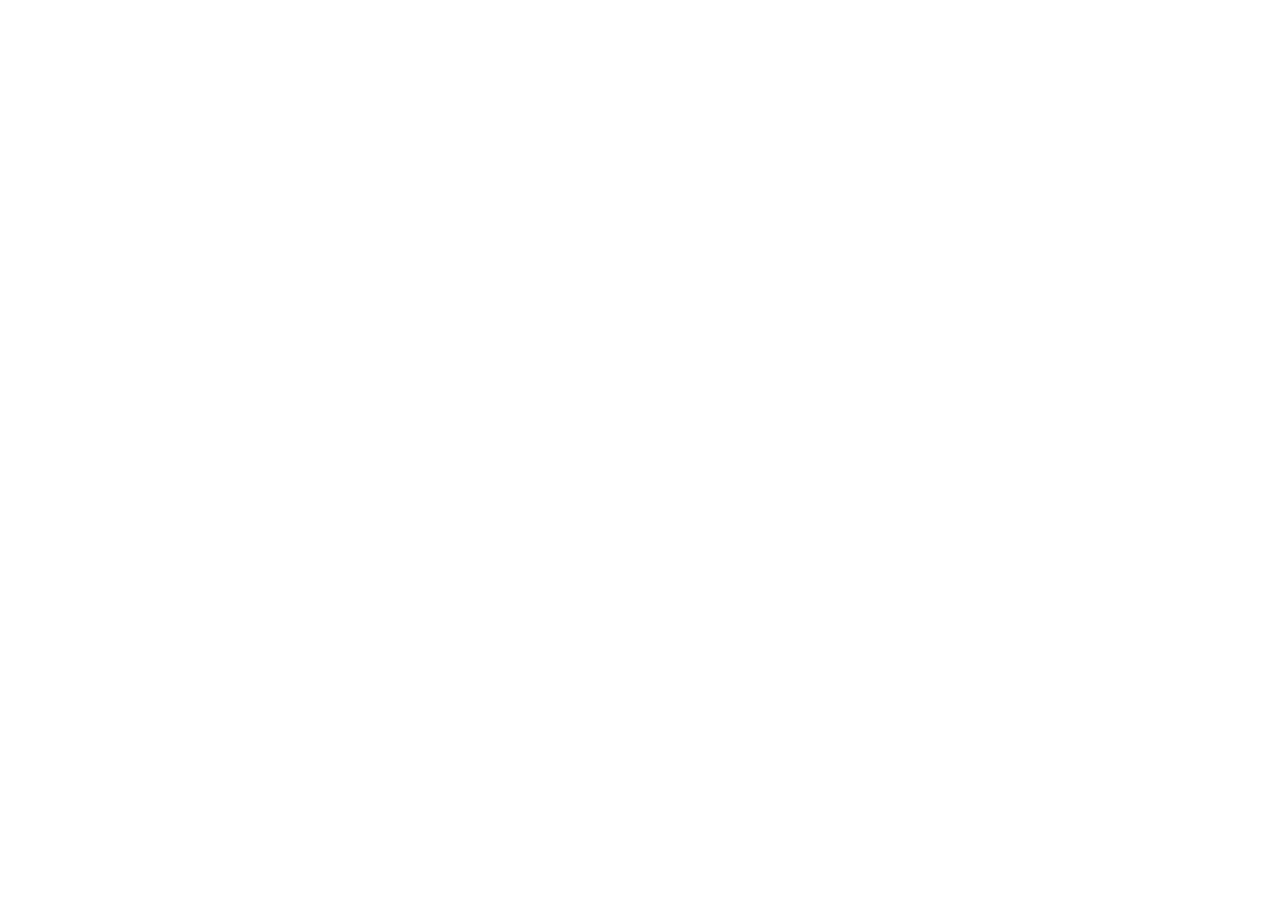
==== index.html @ 8a5459c0 "update" ====
<!DOCTYPE html>
<html>

<head>
  <meta charset="UTF-8">
  <meta name="viewport"
    content="width=device-width, initial-scale=1">
  <title>Scholarship</title>
  <link rel="stylesheet" href="/css/style.css">
</head>

<body>
  
  <script src="/js/main.js"></script>
</body>

</html>
---- css/style.css ----
* {
  margin: 0px;
  padding: 0px;
}
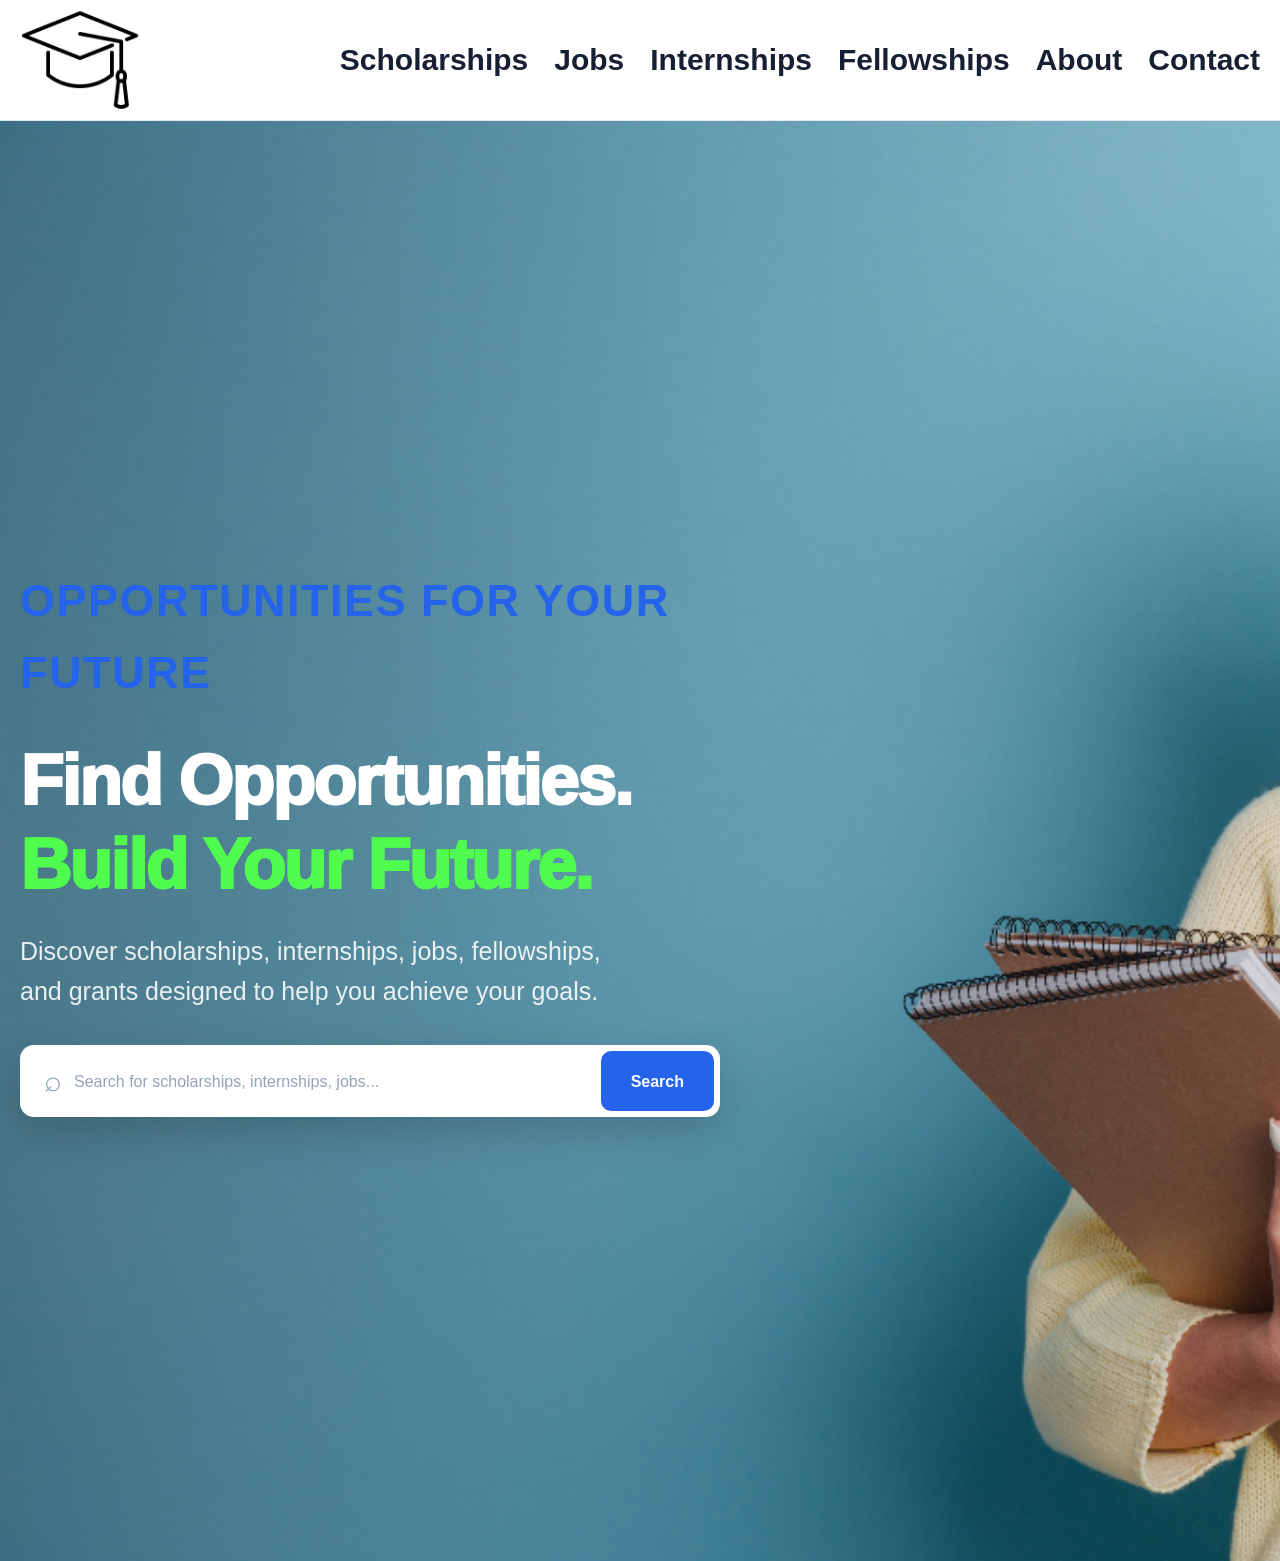
==== commit c533d37e: "update" ====
--- a/index.html
+++ b/index.html
@@ -6,12 +6,135 @@
   <meta name="viewport"
     content="width=device-width, initial-scale=1">
   <title>Scholarship</title>
-  <link rel="stylesheet" href="/css/style.css">
+  <link rel="stylesheet"
+    href="/css/style.css">
+  <link rel="stylesheet"
+    href="/css/components.css">
+  <link rel="stylesheet"
+    href="/css/responsive.css">
 </head>
 
 <body>
   
+  <header class="header">
+    
+    <div class="container">
+      
+      <div class="header-inner">
+        
+        <div class="logo">
+          
+          <img
+            src="images/logos/logo.png"
+            alt="Opportunity Platform logo">
+          
+        </div>
+        
+        <button class="menu-toggle"
+          id="menu-toggle"
+          aria-label="Open navigation menu"
+          aria-expanded="false">
+        
+          <span></span>
+          <span></span>
+          <span></span>
+          
+        </button>
+        
+        <nav class="main-nav"
+          id="navigation">
+          
+          <a href="scholarships.html">
+            Scholarships
+          </a>
+          
+          <a href="jobs.html">
+            Jobs
+          </a>
+          
+          <a href="internships.html">
+            Internships
+          </a>
+          
+          <a href="fellowships.html">
+            Fellowships
+          </a>
+          
+          <a href="about.html">
+            About
+          </a>
+          
+          <a href="contact.html">
+            Contact
+          </a>
+          
+        </nav>
+        
+      </div>
+      
+    </div>
+    
+  </header>
+  
+  
+  <main class="main">
+    
+    <section class="hero">
+      
+      <div class="container">
+        
+        <div class="hero-content">
+          
+          <p class="hero-label">
+            OPPORTUNITIES FOR YOUR
+            FUTURE
+          </p>
+          
+          <h1>
+            Find Opportunities.
+            <span>Build Your
+              Future.</span>
+          </h1>
+          
+          <p class="hero-description">
+            Discover scholarships,
+            internships, jobs,
+            fellowships, and grants
+            designed to help you
+            achieve your goals.
+          </p>
+          
+          <form class="hero-search">
+            
+            <div
+              class="search-input-wrapper">
+              
+              <span
+                class="search-icon">⌕</span>
+              
+              <input type="search"
+                placeholder="Search for scholarships, internships, jobs..."
+                aria-label="Search opportunities">
+              
+            </div>
+            
+            <button type="submit">
+              Search
+            </button>
+            
+          </form>
+          
+        </div>
+        
+      </div>
+      
+    </section>
+    
+  </main>
+  
+  
   <script src="/js/main.js"></script>
+  
 </body>
 
 </html>
--- a/css/style.css
+++ b/css/style.css
@@ -1,4 +1,50 @@
 * {
-  margin: 0px;
-  padding: 0px;
+  margin: 0;
+  padding: 0;
+  box-sizing: border-box;
+}
+
+:root {
+  --primary-color: #2563eb;
+  --primary-dark: #1d4ed8;
+
+  --text-color: #172033;
+  --text-light: #64748b;
+
+  --background-color: #ffffff;
+  --background-light: #f8fafc;
+
+  --border-color: #e2e8f0;
+
+  --header-height: 72px;
+
+  --container-width: 1200px;
+}
+
+html {
+  scroll-behavior: smooth;
+}
+
+body {
+  font-family: Arial, Helvetica, sans-serif;
+  color: var(--text-color);
+  background-color: var(--background-color);
+  line-height: 1.6;
+}
+
+a {
+  color: inherit;
+  text-decoration: none;
+}
+
+button,
+input {
+  font: inherit;
+}
+
+.container {
+  width: 100%;
+  margin: 0 auto;
+  padding-left: 20px;
+  padding-right: 20px;
 }
--- a/css/components.css
+++ b/css/components.css
@@ -0,0 +1,230 @@
+.header {
+  position: relative;
+  z-index: 100;
+  width: 100%;
+  background-color: #ffffff;
+  border-bottom: 1px solid var(--border-color);
+}
+
+.header-inner {
+  min-height: var(--header-height);
+  display: flex;
+  align-items: center;
+  justify-content: space-between;
+  gap: 30px;
+}
+
+.logo {
+  display: flex;
+  align-items: center;
+  flex-shrink: 0;
+}
+
+.logo img {
+  display: block;
+  width: auto;
+  max-width: 200px;
+  max-height: 120px;
+}
+
+.main-nav {
+  display: flex;
+  align-items: center;
+  gap: 26px;
+}
+
+.main-nav a {
+  position: relative;
+  padding: 8px 0;
+  color: var(--text-color);
+  font-size: 30px;
+  font-weight: 900;
+  transition: color 0.2s ease;
+}
+
+.main-nav a:hover {
+  color: var(--primary-color);
+}
+
+.menu-toggle {
+  display: none;
+  width: 42px;
+  height: 42px;
+  padding: 8px;
+  border: 1px solid var(--border-color);
+  border-radius: 10px;
+  background-color: #ffffff;
+  cursor: pointer;
+  flex-direction: column;
+  align-items: center;
+  justify-content: center;
+  gap: 5px;
+}
+
+.menu-toggle span {
+  display: block;
+  width: 22px;
+  height: 2px;
+  background-color: var(--text-color);
+  border-radius: 2px;
+  transition:
+    transform 0.2s ease,
+    opacity 0.2s ease;
+}
+
+.menu-toggle.menu-active span:nth-child(1) {
+  transform: translateY(7px) rotate(45deg);
+}
+
+.menu-toggle.menu-active span:nth-child(2) {
+  opacity: 0;
+}
+
+.menu-toggle.menu-active span:nth-child(3) {
+  transform: translateY(-7px) rotate(-45deg);
+}
+
+.main {
+  width: 100%;
+}
+
+.hero {
+  position: relative;
+  background-image:
+    url("/images/opportunities/background-desktop.jpg");
+  background-repeat: no-repeat;
+  background-size: cover;
+  z-index: 1;
+  width: 100%;
+  min-height: 1440px;
+  display: flex;
+  align-items: center;
+  padding-top: 70px;
+  padding-bottom: 70px;
+  text-align: left;
+  overflow: hidden;
+}
+
+.hero::before {
+  content: "";
+  position: absolute;
+  inset: 0;
+  background:
+    linear-gradient(
+      90deg,
+      rgba(4, 20, 40, 0.38) 0%,
+      rgba(5, 30, 60, 0.22) 55%,
+      rgba(2, 15, 30, 0.08) 100%
+    );
+  z-index: 1;
+}
+
+.hero-content {
+  position: relative;
+  z-index: 2;
+  width: 100%;
+  max-width: 800px;
+}
+
+.hero-label {
+  margin-bottom: 30px;
+  color: var(--primary-color);
+  font-size: 45px;
+  font-weight: 900;
+  line-height: 1.6;
+  letter-spacing: 1.5px;
+}
+
+.hero h1 {
+  max-width: 700px;
+  margin-bottom: 24px;
+  color: #ffffff;
+  font-size: clamp(50px, 5.5vw, 72px);
+  font-weight: 1000;
+  line-height: 1.2;
+  letter-spacing: -2px;
+}
+
+.hero h1 span {
+  display: block;
+  color: #50FC4D;
+}
+
+.hero-description {
+  max-width: 590px;
+  margin-bottom: 34px;
+  color: rgba(255, 255, 255, 0.88);
+  font-size: 25px;
+  line-height: 1.6;
+  font-weight: 800px;
+}
+
+.hero-search {
+  width: 100%;
+  max-width: 700px;
+  min-height: 72px;
+  display: flex;
+  align-items: center;
+  padding: 6px;
+  background-color: #ffffff;
+  border-radius: 14px;
+  box-shadow:
+    0 15px 40px rgba(0, 0, 0, 0.18);
+}
+
+.search-input-wrapper {
+  flex: 1;
+  min-width: 0;
+  display: flex;
+  align-items: center;
+  gap: 12px;
+  padding-left: 18px;
+}
+
+.search-icon {
+  flex-shrink: 0;
+  color: #94a3b8;
+  font-size: 30px;
+  line-height: 1;
+}
+
+.search-input-wrapper input {
+  width: 100%;
+  min-width: 0;
+  border: none;
+  outline: none;
+  color: var(--text-color);
+  background: transparent;
+  font-size: 16px;
+}
+
+.search-input-wrapper input::placeholder {
+  color: #94a3b8;
+}
+
+.hero-search button {
+  flex-shrink: 0;
+  
+  min-height: 60px;
+  
+  padding: 0 30px;
+  border: none;
+  border-radius: 10px;
+  background-color: var(--primary-color);
+  color: #ffffff;
+  font-size: 16px;
+  font-weight: 600;
+  cursor: pointer;
+  
+  transition:
+    background-color 0.2s ease,
+    transform 0.2s ease;
+}
+
+.hero-search button:hover {
+  background-color: var(--primary-dark);
+}
+
+.hero-search button:active {
+  transform: scale(0.98);
+}
--- a/css/responsive.css
+++ b/css/responsive.css
@@ -0,0 +1,147 @@
+@media (max-width: 900px) {
+  
+  .hero {
+    background-image:
+      url("/images/opportunities/background-mobile.jpg");
+    background-position: center center;
+  }
+  
+  .header-inner {
+    min-height: 72px;
+  }
+  
+  .logo img {
+    max-width: 150px;
+    max-height: 44px;
+  }
+  
+  .menu-toggle {
+    display: flex;
+  }
+  
+  .main-nav {
+    display: none;
+    position: absolute;
+    top: 100%;
+    left: 0;
+    right: 0;
+    padding: 12px 20px 20px;
+    background-color: #ffffff;
+    border-bottom: 1px solid var(--border-color);
+    flex-direction: column;
+    align-items: flex-start;
+    gap: 0;
+    box-shadow:
+      0 10px 25px rgba(0, 0, 0, 0.08);
+  }
+  
+  .main-nav.menu-open {
+    display: flex;
+  }
+  
+  .main-nav a {
+    width: 100%;
+    padding: 14px 0;
+    border-bottom: 1px solid var(--border-color);
+    font-size: 15px;
+  }
+  
+  .main-nav a:last-child {
+    border-bottom: none;
+  }
+  
+  .hero {
+    min-height: 650px;
+    padding-top: 70px;
+    padding-bottom: 70px;
+    align-items: center;
+  }
+  
+  .hero-content {
+    max-width: 100%;
+  }
+  
+  .hero-label {
+    margin-bottom: 14px;
+    
+    font-size: 12px;
+    
+    letter-spacing: 1px;
+  }
+  
+  .hero h1 {
+    max-width: 600px;
+    margin-bottom: 22px;
+    font-size: clamp(38px, 10vw, 54px);
+    line-height: 1.08;
+    letter-spacing: -1.2px;
+  }
+  
+  .hero-description {
+    margin-bottom: 32px;
+    font-size: 17px;
+    line-height: 1.6;
+  }
+  
+  .hero-search {
+    min-height: 62px;
+    
+    border-radius: 12px;
+  }
+  
+  .search-input-wrapper {
+    padding-left: 12px;
+    
+    gap: 8px;
+  }
+  
+  .search-icon {
+    font-size: 25px;
+  }
+  
+  .search-input-wrapper input {
+    font-size: 14px;
+  }
+  
+  .hero-search button {
+    min-height: 50px;
+    
+    padding: 0 18px;
+    
+    border-radius: 8px;
+    
+    font-size: 14px;
+  }
+}
+
+@media (max-width: 400px) {
+  
+  .container {
+    padding-left: 16px;
+    padding-right: 16px;
+  }
+  
+  .hero {
+    padding-top: 65px;
+    padding-bottom: 55px;
+  }
+  
+  .hero h1 {
+    font-size: 38px;
+    letter-spacing: -1px;
+  }
+  
+  .hero-description {
+    font-size: 16px;
+  }
+  
+  .hero-search {
+    min-height: 58px;
+  }
+  
+  .hero-search button {
+    min-height: 46px;
+    padding: 0 14px;
+  }
+  
+}
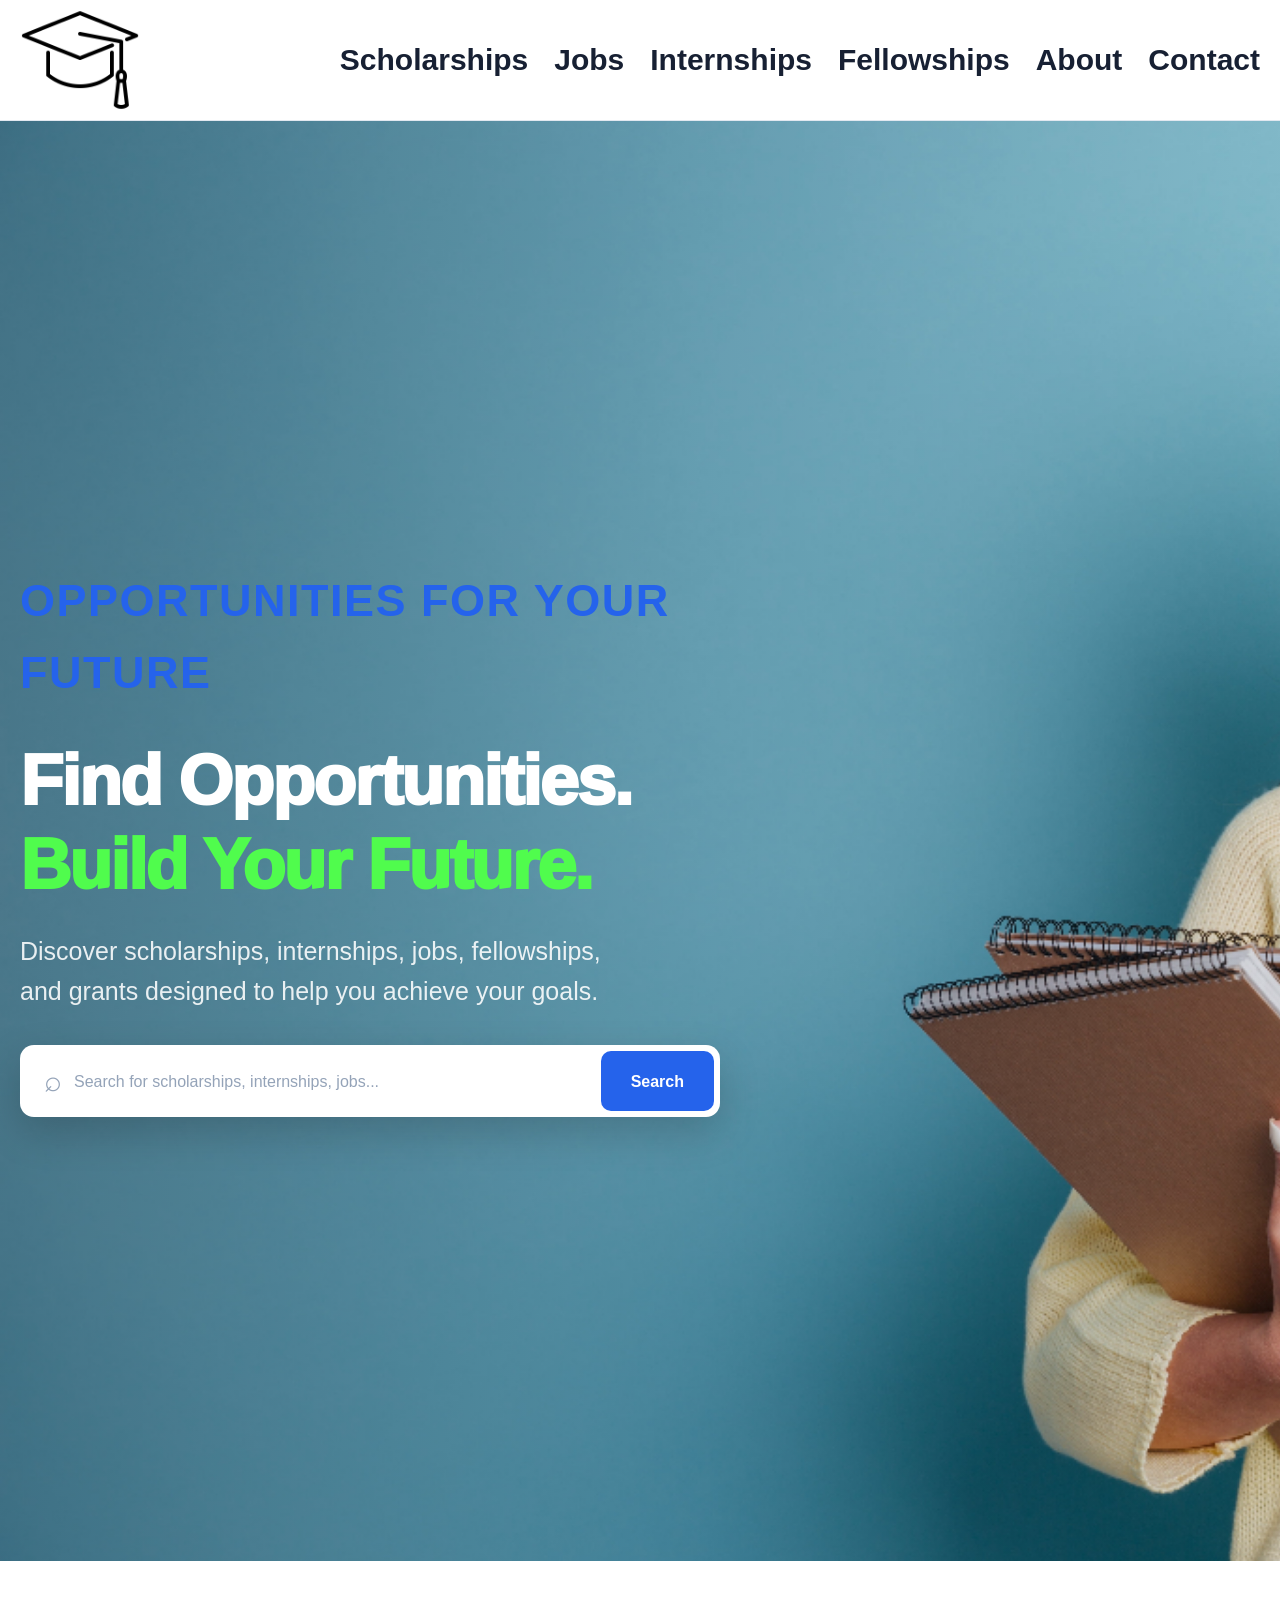
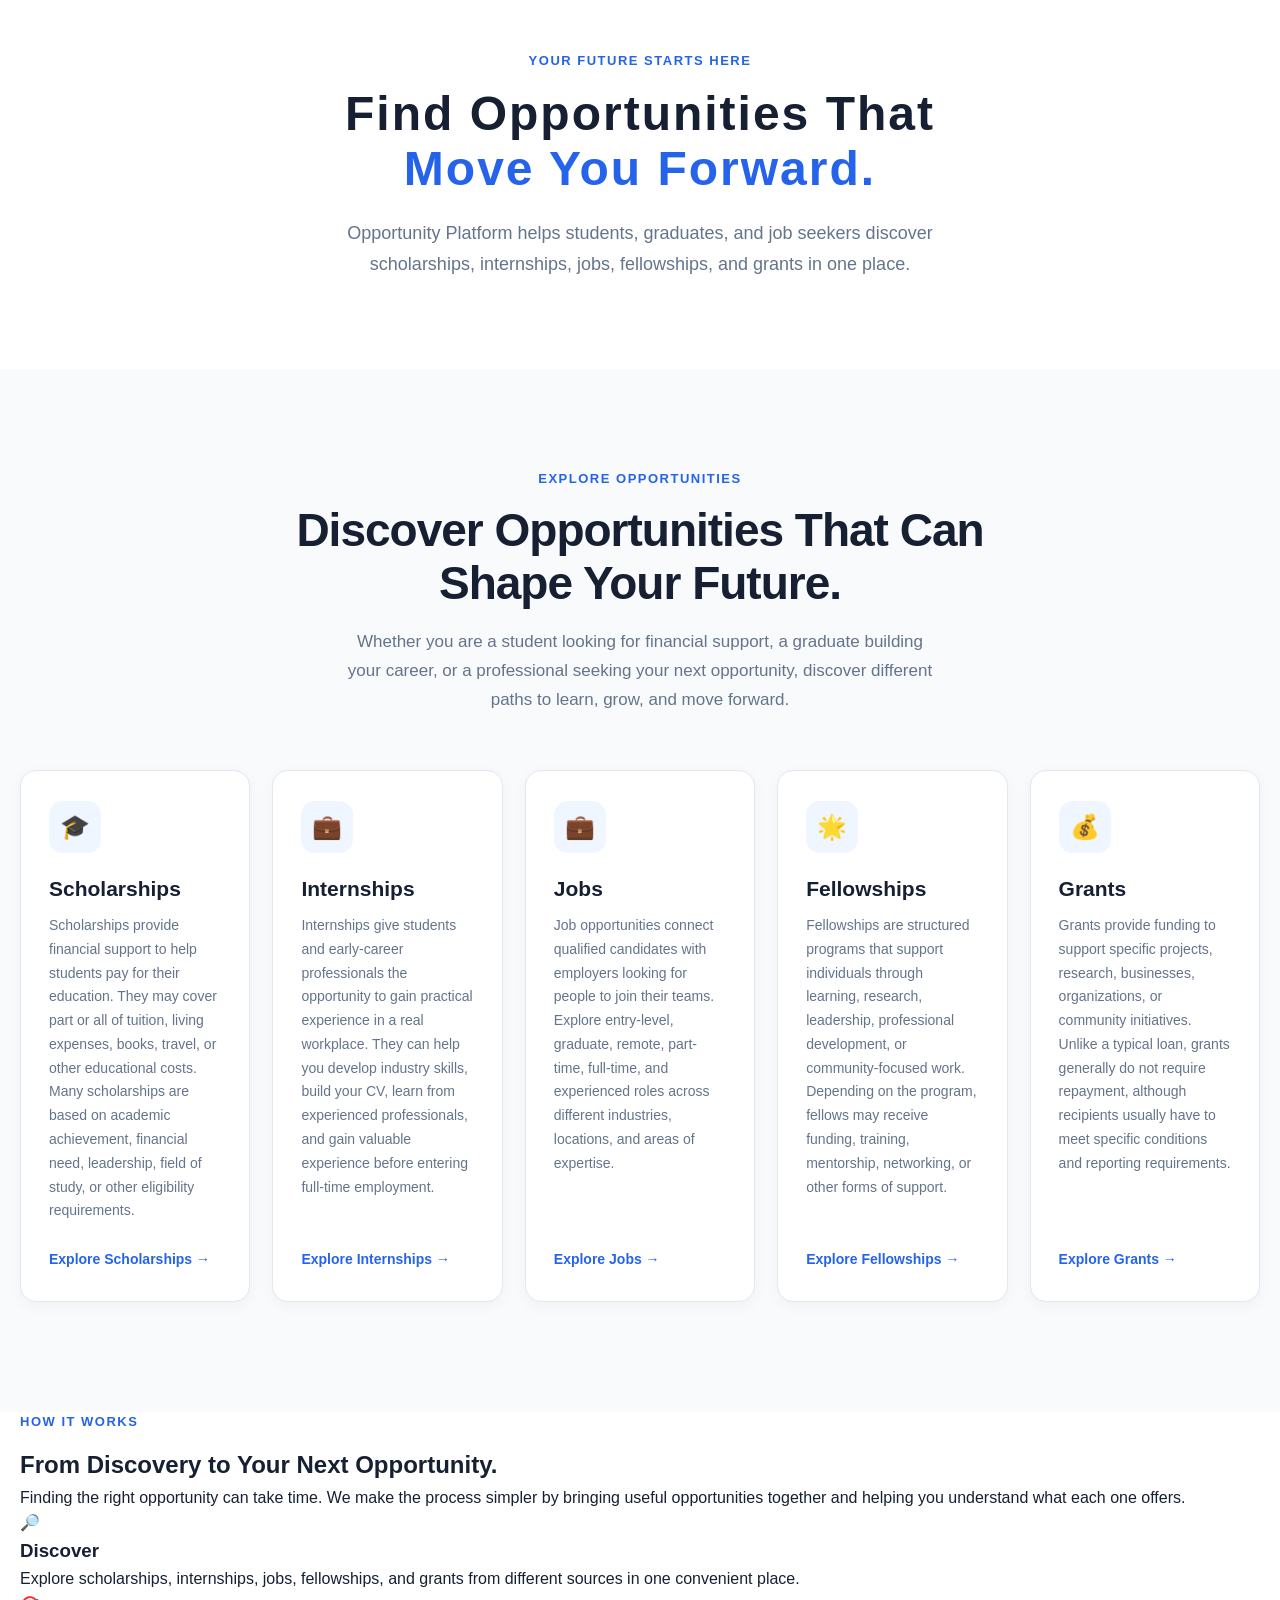
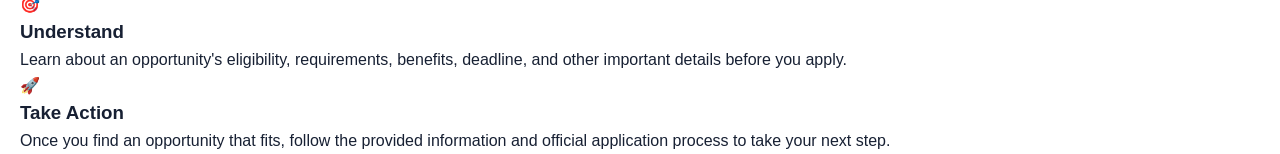
==== commit 577ce6cf: "update" ====
--- a/index.html
+++ b/index.html
@@ -130,6 +130,315 @@
       
     </section>
     
+    
+    <section class="platform-intro">
+      
+      <div class="container">
+        
+        <div
+          class="platform-intro-content">
+          
+          <p class="section-label">
+            YOUR FUTURE STARTS HERE
+          </p>
+          
+          <h2>
+            Find Opportunities That
+            <span>Move You
+              Forward.</span>
+          </h2>
+          
+          <p
+            class="platform-intro-text">
+            Opportunity Platform helps
+            students,
+            graduates, and job seekers
+            discover
+            scholarships, internships,
+            jobs,
+            fellowships, and grants in
+            one place.
+          </p>
+          
+        </div>
+        
+      </div>
+      
+    </section>
+    
+    <section class="opportunity-types">
+
+  <div class="container">
+
+    <div class="opportunity-types-header">
+
+      <p class="section-label">
+        EXPLORE OPPORTUNITIES
+      </p>
+
+      <h2>
+        Discover Opportunities
+        That Can Shape Your Future.
+      </h2>
+
+      <p>
+        Whether you are a student looking for financial
+        support, a graduate building your career, or a
+        professional seeking your next opportunity,
+        discover different paths to learn, grow, and move
+        forward.
+      </p>
+
+    </div>
+
+
+    <div class="opportunity-types-grid">
+
+
+      <!-- Scholarships -->
+
+      <a href="scholarships.html"
+        class="opportunity-type">
+
+        <div class="opportunity-type-icon">
+          🎓
+        </div>
+
+        <h3>
+          Scholarships
+        </h3>
+
+        <p>
+          Scholarships provide financial support to help
+          students pay for their education. They may cover
+          part or all of tuition, living expenses, books,
+          travel, or other educational costs. Many
+          scholarships are based on academic achievement,
+          financial need, leadership, field of study, or
+          other eligibility requirements.
+        </p>
+
+        <span class="opportunity-type-link">
+          Explore Scholarships →
+        </span>
+
+      </a>
+
+
+      <!-- Internships -->
+
+      <a href="internships.html"
+        class="opportunity-type">
+
+        <div class="opportunity-type-icon">
+          💼
+        </div>
+
+        <h3>
+          Internships
+        </h3>
+
+        <p>
+          Internships give students and early-career
+          professionals the opportunity to gain practical
+          experience in a real workplace. They can help you
+          develop industry skills, build your CV, learn from
+          experienced professionals, and gain valuable
+          experience before entering full-time employment.
+        </p>
+
+        <span class="opportunity-type-link">
+          Explore Internships →
+        </span>
+
+      </a>
+
+
+      <!-- Jobs -->
+
+      <a href="jobs.html"
+        class="opportunity-type">
+
+        <div class="opportunity-type-icon">
+          💼
+        </div>
+
+        <h3>
+          Jobs
+        </h3>
+
+        <p>
+          Job opportunities connect qualified candidates
+          with employers looking for people to join their
+          teams. Explore entry-level, graduate, remote,
+          part-time, full-time, and experienced roles across
+          different industries, locations, and areas of
+          expertise.
+        </p>
+
+        <span class="opportunity-type-link">
+          Explore Jobs →
+        </span>
+
+      </a>
+
+
+      <!-- Fellowships -->
+
+      <a href="fellowships.html"
+        class="opportunity-type">
+
+        <div class="opportunity-type-icon">
+          🌟
+        </div>
+
+        <h3>
+          Fellowships
+        </h3>
+
+        <p>
+          Fellowships are structured programs that support
+          individuals through learning, research, leadership,
+          professional development, or community-focused
+          work. Depending on the program, fellows may receive
+          funding, training, mentorship, networking, or other
+          forms of support.
+        </p>
+
+        <span class="opportunity-type-link">
+          Explore Fellowships →
+        </span>
+
+      </a>
+
+
+      <!-- Grants -->
+
+      <a href="grants.html"
+        class="opportunity-type">
+
+        <div class="opportunity-type-icon">
+          💰
+        </div>
+
+        <h3>
+          Grants
+        </h3>
+
+        <p>
+          Grants provide funding to support specific
+          projects, research, businesses, organizations, or
+          community initiatives. Unlike a typical loan,
+          grants generally do not require repayment, although
+          recipients usually have to meet specific conditions
+          and reporting requirements.
+        </p>
+
+        <span class="opportunity-type-link">
+          Explore Grants →
+        </span>
+
+      </a>
+
+
+    </div>
+
+  </div>
+
+</section>
+
+<section class="platform-benefits">
+
+  <div class="container">
+
+    <div class="platform-benefits-header">
+
+      <p class="section-label">
+        HOW IT WORKS
+      </p>
+
+      <h2>
+        From Discovery to
+        Your Next Opportunity.
+      </h2>
+
+      <p>
+        Finding the right opportunity can take time.
+        We make the process simpler by bringing
+        useful opportunities together and helping
+        you understand what each one offers.
+      </p>
+
+    </div>
+
+
+    <div class="platform-benefits-grid">
+
+
+      <div class="platform-benefit">
+
+        <div class="platform-benefit-icon">
+          🔎
+        </div>
+
+        <h3>
+          Discover
+        </h3>
+
+        <p>
+          Explore scholarships, internships, jobs,
+          fellowships, and grants from different
+          sources in one convenient place.
+        </p>
+
+      </div>
+
+
+      <div class="platform-benefit">
+
+        <div class="platform-benefit-icon">
+          🎯
+        </div>
+
+        <h3>
+          Understand
+        </h3>
+
+        <p>
+          Learn about an opportunity's eligibility,
+          requirements, benefits, deadline, and
+          other important details before you apply.
+        </p>
+
+      </div>
+
+
+      <div class="platform-benefit">
+
+        <div class="platform-benefit-icon">
+          🚀
+        </div>
+
+        <h3>
+          Take Action
+        </h3>
+
+        <p>
+          Once you find an opportunity that fits,
+          follow the provided information and
+          official application process to take
+          your next step.
+        </p>
+
+      </div>
+
+
+    </div>
+
+  </div>
+
+</section>
+    
   </main>
   
   
--- a/css/components.css
+++ b/css/components.css
@@ -227,4 +227,208 @@
 
 .hero-search button:active {
   transform: scale(0.98);
+}
+
+.platform-intro {
+  width: 100%;
+
+  padding-top: 90px;
+  padding-bottom: 90px;
+
+  background-color: var(--background-color);
+
+  text-align: center;
+}
+
+.platform-intro-content {
+  max-width: 760px;
+
+  margin: 0 auto;
+}
+
+.section-label {
+  margin-bottom: 14px;
+
+  color: var(--primary-color);
+
+  font-size: 13px;
+  font-weight: 700;
+
+  letter-spacing: 1.5px;
+}
+
+.platform-intro h2 {
+  margin-bottom: 22px;
+
+  color: var(--text-color);
+
+  font-size: clamp(32px, 4vw, 48px);
+
+  font-weight: 800;
+
+  line-height: 1.15;
+
+  letter-spacing: 2px;
+}
+
+.platform-intro h2 span {
+  display: block;
+
+  color: var(--primary-color);
+}
+
+.platform-intro-text {
+  max-width: 650px;
+
+  margin: 0 auto;
+
+  color: var(--text-light);
+
+  font-size: 18px;
+
+  line-height: 1.7;
+}
+
+.opportunity-types {
+  width: 100%;
+  padding-top: 100px;
+  padding-bottom: 110px;
+  background-color: var(--background-light);
+}
+
+.opportunity-types-header {
+  max-width: 760px;
+  margin: 0 auto 55px;
+  text-align: center;
+}
+
+.opportunity-types-header .section-label {
+  margin-bottom: 14px;
+}
+
+.opportunity-types-header h2 {
+  margin-bottom: 18px;
+
+  color: var(--text-color);
+
+  font-size: clamp(32px, 4vw, 46px);
+
+  font-weight: 800;
+
+  line-height: 1.15;
+
+  letter-spacing: -1px;
+}
+
+.opportunity-types-header > p:last-child {
+  max-width: 600px;
+
+  margin: 0 auto;
+
+  color: var(--text-light);
+
+  font-size: 17px;
+
+  line-height: 1.7;
+}
+
+.opportunity-types-grid {
+  display: grid;
+
+  grid-template-columns:
+    repeat(5, minmax(0, 1fr));
+
+  gap: 22px;
+
+  width: 100%;
+
+  margin: 0 auto;
+}
+
+.opportunity-type {
+  min-height: 360px;
+  display: flex;  flex-direction: column;
+  padding: 30px 28px;
+  background-color: #ffffff;
+  border: 1px solid var(--border-color);
+  border-radius: 16px;
+  box-shadow:
+    0 4px 15px rgba(15, 23, 42, 0.04);
+  transition:
+    transform 0.2s ease,
+    box-shadow 0.2s ease,
+    border-color 0.2s ease;
+}
+
+.opportunity-type:hover {
+  transform: translateY(-4px);
+
+  border-color: rgba(37, 99, 235, 0.25);
+
+  box-shadow:
+    0 12px 30px rgba(15, 23, 42, 0.08);
+}
+
+.opportunity-type-icon {
+  width: 52px;
+  height: 52px;
+
+  display: flex;
+  align-items: center;
+  justify-content: center;
+
+  margin-bottom: 22px;
+
+  background-color: #eff6ff;
+
+  border-radius: 14px;
+
+  font-size: 24px;
+
+  line-height: 1;
+}
+
+.opportunity-type p {
+  margin-bottom: 25px;
+
+  color: var(--text-light);
+
+  font-size: 14px;
+
+  line-height: 1.7;
+}
+
+.opportunity-type h3 {
+  margin-bottom: 12px;
+
+  color: var(--text-color);
+
+  font-size: 21px;
+  font-weight: 700;
+
+  line-height: 1.3;
+}
+
+.opportunity-type-link {
+  display: inline-flex;
+  align-items: center;
+
+  width: fit-content;
+
+  margin-top: auto;
+
+  color: var(--primary-color);
+
+  font-size: 14px;
+  font-weight: 700;
+
+  transition:
+    color 0.2s ease,
+    transform 0.2s ease;
+}
+
+.opportunity-type:hover .opportunity-type-link {
+  color: var(--primary-dark);
+
+  transform: translateX(3px);
 }
--- a/css/responsive.css
+++ b/css/responsive.css
@@ -112,6 +112,77 @@
     
     font-size: 14px;
   }
+  
+  .platform-intro {
+  padding-top: 70px;
+  padding-bottom: 70px;
+}
+
+.platform-intro-content {
+  max-width: 100%;
+}
+
+.platform-intro h2 {
+  font-size: clamp(30px, 8vw, 40px);
+  letter-spacing: -0.8px;
+}
+
+.platform-intro-text {
+  font-size: 16px;
+  line-height: 1.65;
+}
+
+.opportunity-types {
+  padding-top: 70px;
+  padding-bottom: 75px;
+}
+
+.opportunity-types-header {
+  margin-bottom: 40px;
+}
+
+.opportunity-types-header h2 {
+  font-size: clamp(30px, 8vw, 40px);
+  letter-spacing: -0.8px;
+}
+
+.opportunity-types-header > p:last-child {
+  font-size: 16px;
+  line-height: 1.65;
+}
+
+.opportunity-types-grid {
+  grid-template-columns: 1fr;
+
+  gap: 18px;
+
+  max-width: 600px;
+}
+
+.opportunity-type {
+  min-height: 250px;
+
+  padding: 25px;
+
+  border-radius: 14px;
+}
+
+.opportunity-type-icon {
+  width: 48px;
+  height: 48px;
+
+  margin-bottom: 18px;
+
+  font-size: 23px;
+}
+
+.opportunity-type h3 {
+  font-size: 20px;
+}
+
+.opportunity-type p {
+  font-size: 15px;
+}
 }
 
 @media (max-width: 400px) {
@@ -144,4 +215,16 @@
     padding: 0 14px;
   }
   
+  .opportunity-types {
+  padding-top: 60px;
+  padding-bottom: 65px;
+}
+
+.opportunity-types-header {
+  margin-bottom: 32px;
+}
+
+.opportunity-type {
+  padding: 22px;
+}
 }
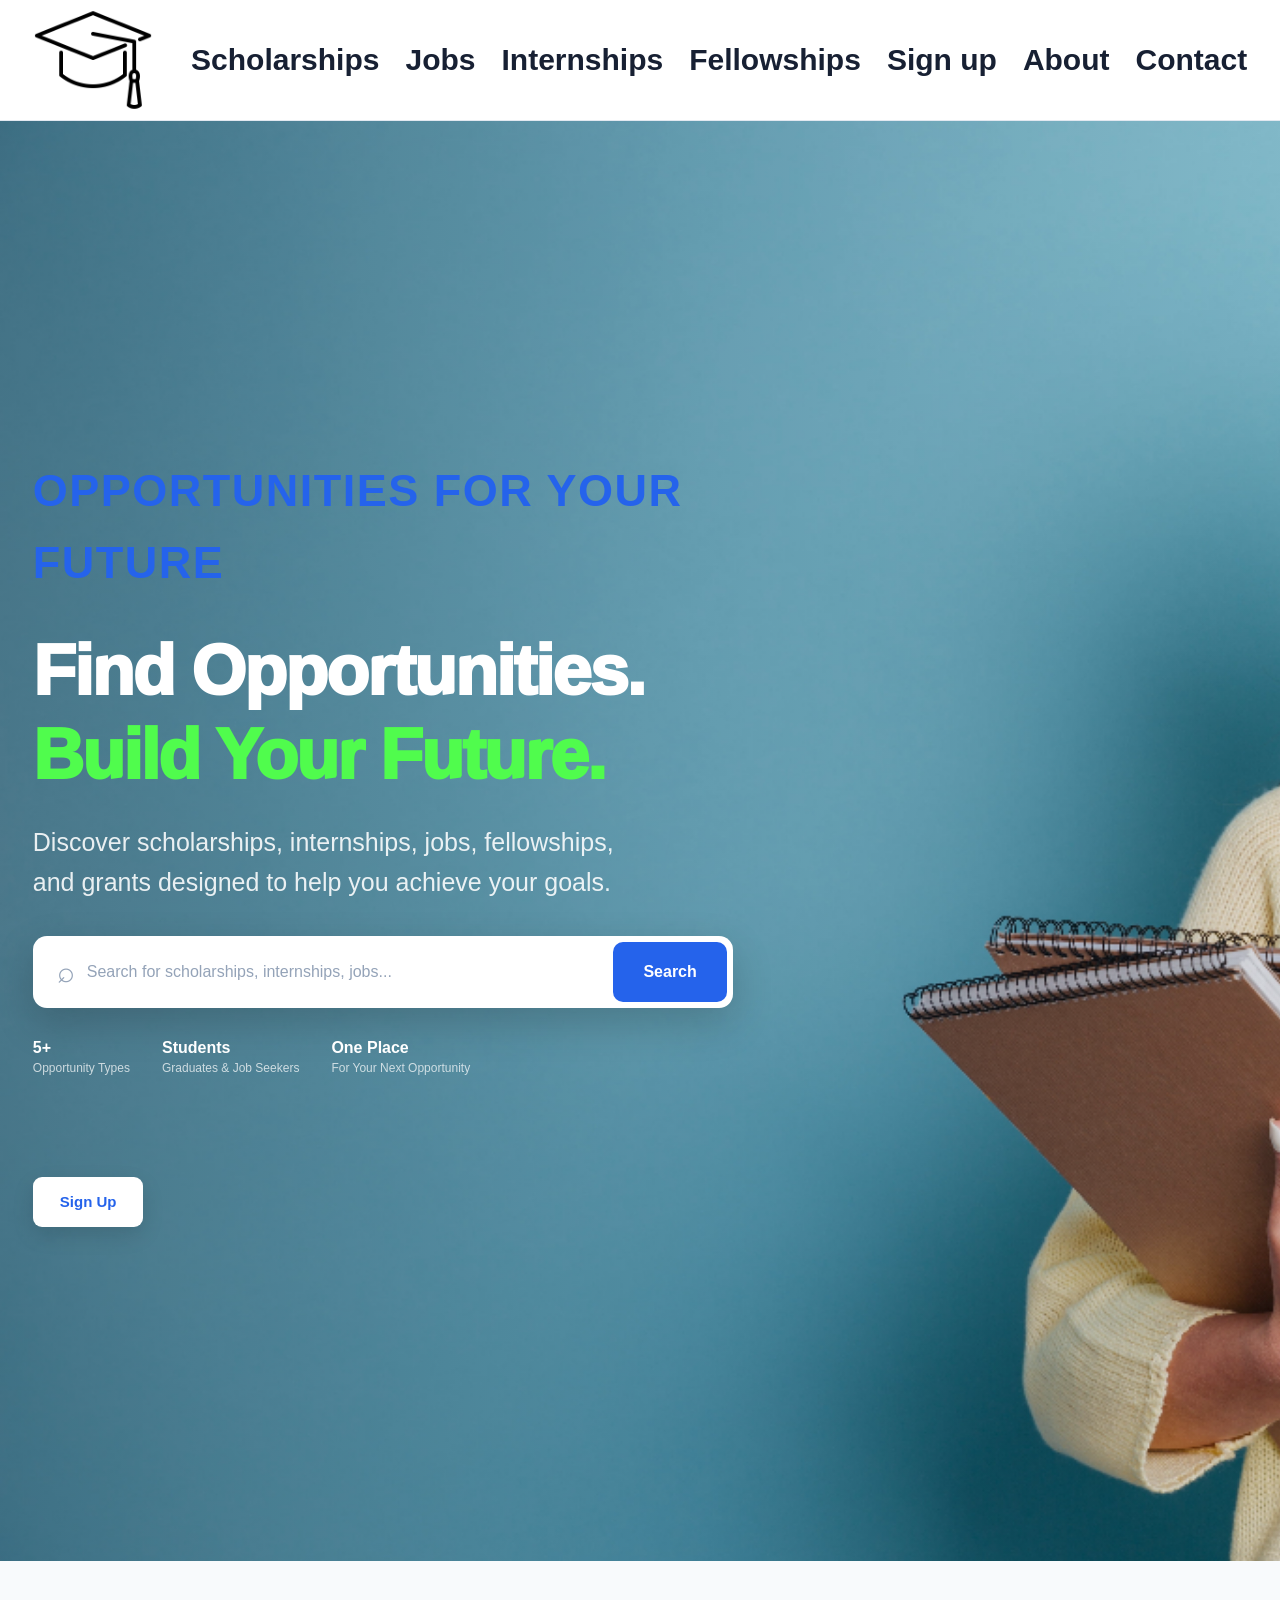
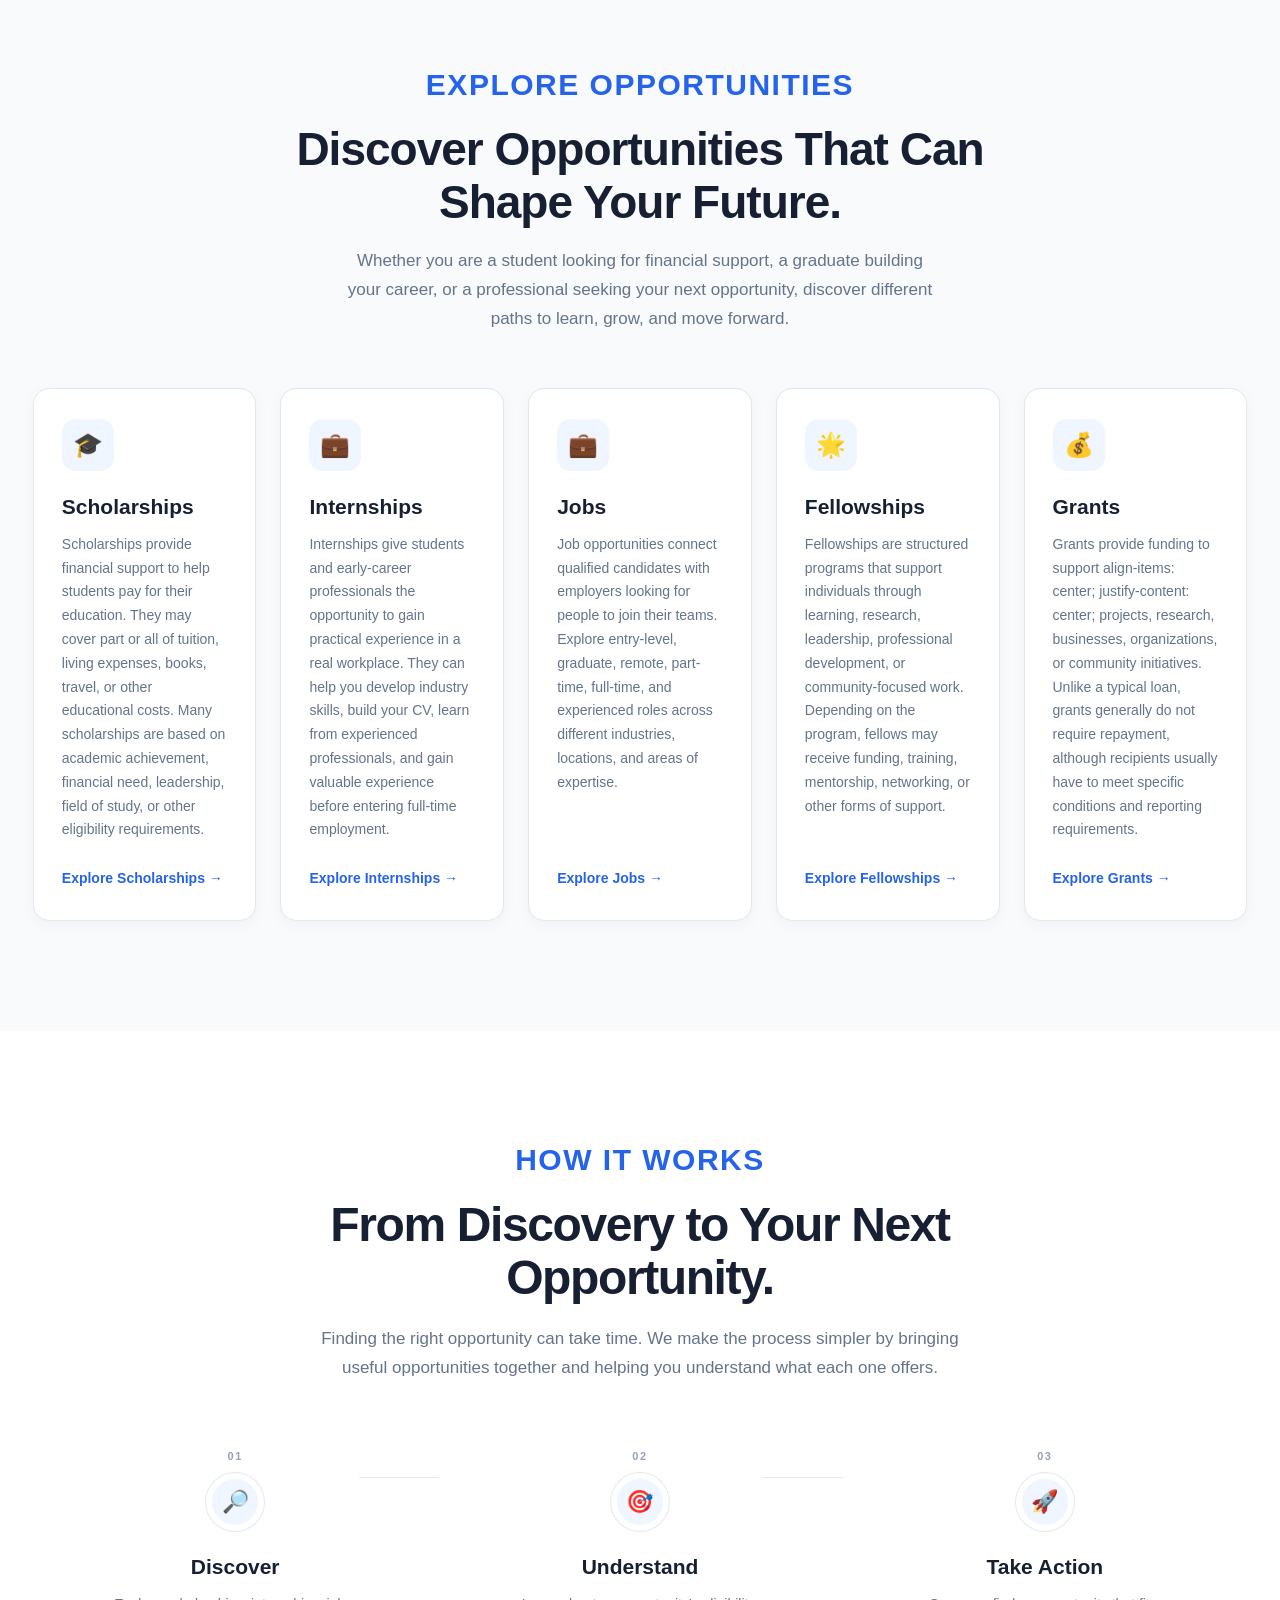
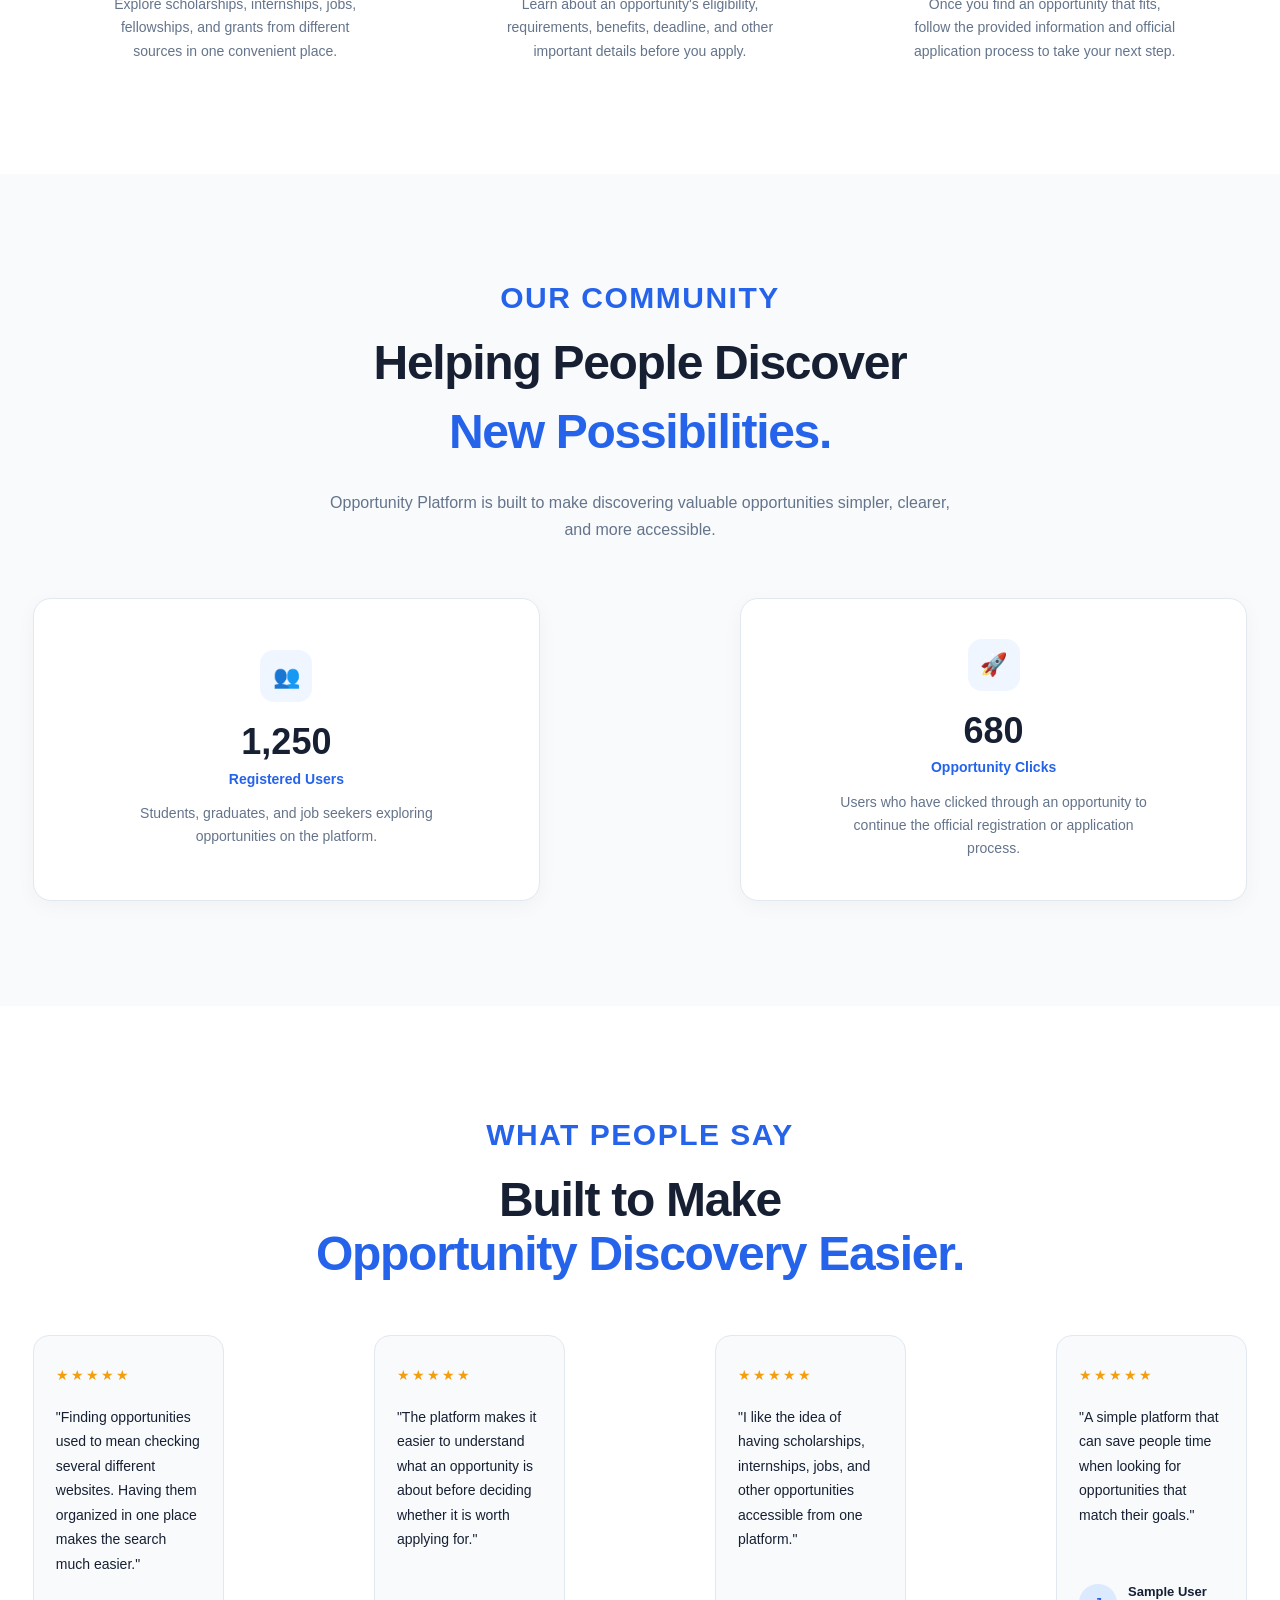
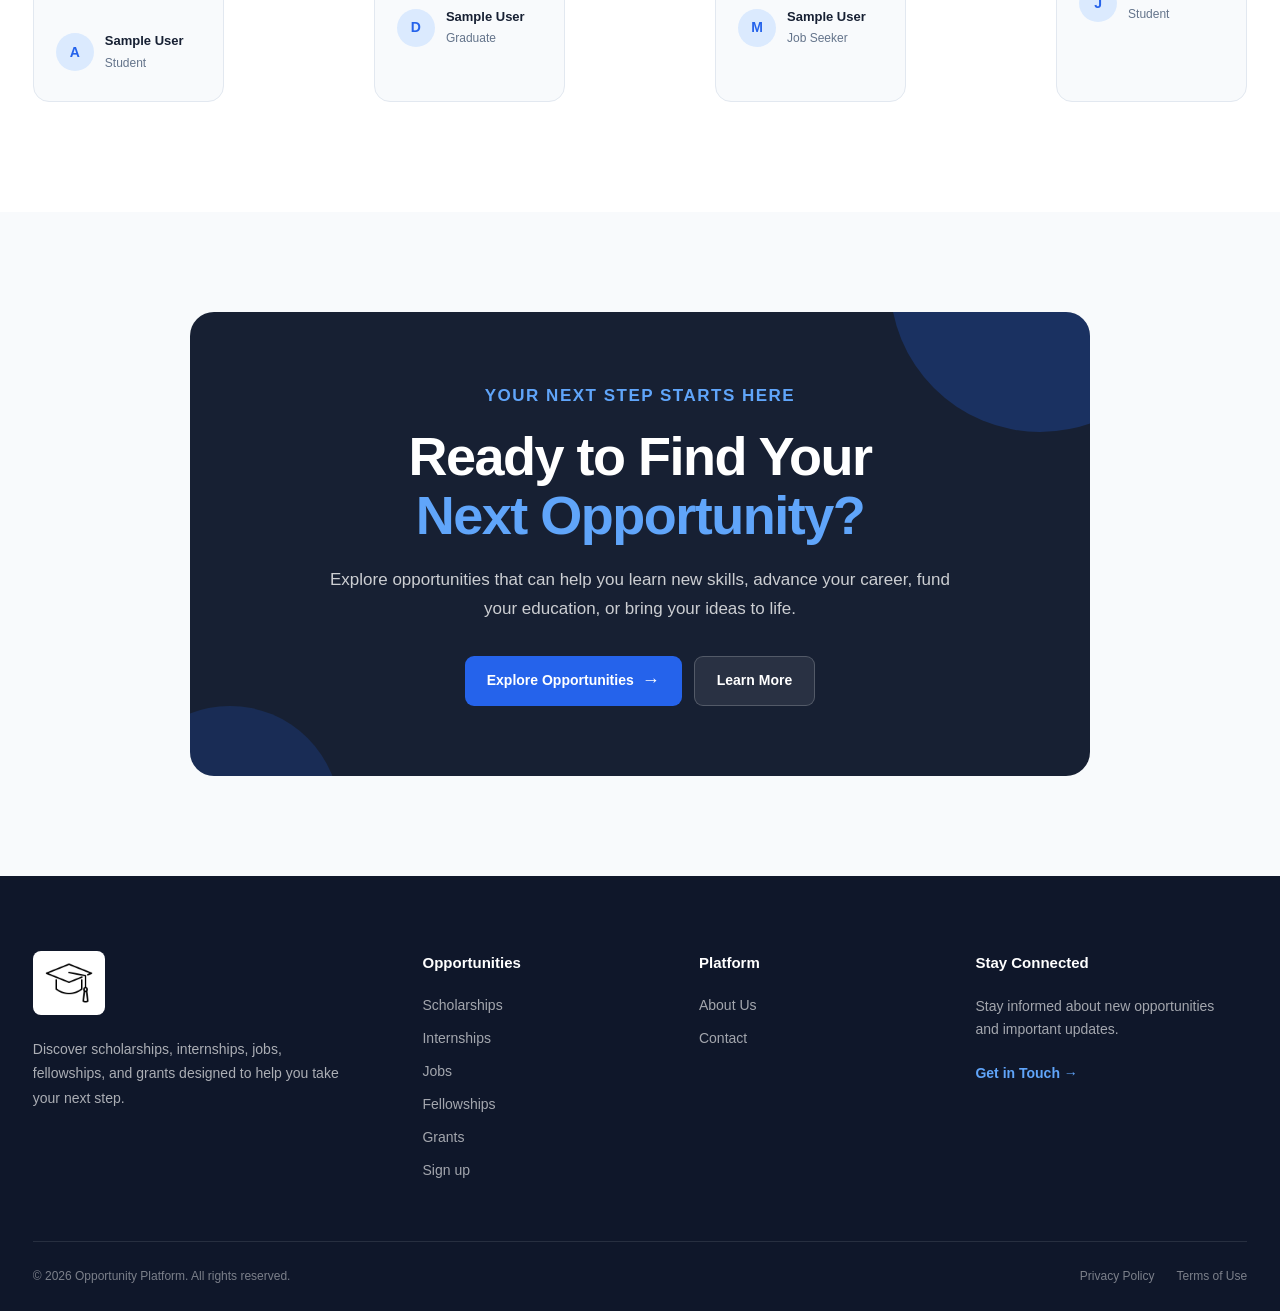
==== commit eff39aa8: "update" ====
--- a/index.html
+++ b/index.html
@@ -26,7 +26,8 @@
           
           <img
             src="images/logos/logo.png"
-            alt="Opportunity Platform logo">
+            alt="Opportunity Platform logo"
+            onclick="navigations('logo')">
           
         </div>
         
@@ -60,6 +61,10 @@
             Fellowships
           </a>
           
+          <a href="auth.html">
+            Sign up
+          </a>
+          
           <a href="about.html">
             About
           </a>
@@ -75,7 +80,6 @@
     </div>
     
   </header>
-  
   
   <main class="main">
     
@@ -124,41 +128,254 @@
             
           </form>
           
+          <div class="hero-stats">
+            
+            <div class="hero-stat">
+              <strong>5+</strong>
+              <span>Opportunity
+                Types</span>
+            </div>
+            
+            <div class="hero-stat">
+              <strong>Students</strong>
+              <span>Graduates & Job
+                Seekers</span>
+            </div>
+            
+            <div class="hero-stat">
+              <strong>One Place</strong>
+              <span>For Your Next
+                Opportunity</span>
+            </div>
+            
+          </div>
+          
+          <div class="auth">
+            <a href="auth.html">Sign
+              Up</a>
+            
+          </div>
+          
         </div>
         
       </div>
       
     </section>
     
-    
-    <section class="platform-intro">
+    <section class="opportunity-types">
       
       <div class="container">
         
         <div
-          class="platform-intro-content">
+          class="opportunity-types-header">
           
           <p class="section-label">
-            YOUR FUTURE STARTS HERE
+            EXPLORE OPPORTUNITIES
           </p>
           
           <h2>
-            Find Opportunities That
-            <span>Move You
-              Forward.</span>
+            Discover Opportunities
+            That Can Shape Your Future.
           </h2>
           
           <p
-            class="platform-intro-text">
-            Opportunity Platform helps
-            students,
-            graduates, and job seekers
-            discover
-            scholarships, internships,
-            jobs,
-            fellowships, and grants in
-            one place.
-          </p>
+            class="opportunity-types-intro">
+            Whether you are a student
+            looking for financial
+            support, a graduate building
+            your career, or a
+            professional seeking your
+            next opportunity,
+            discover different paths to
+            learn, grow, and move
+            forward.
+          </p>
+          
+        </div>
+        
+        <div
+          class="opportunity-types-grid">
+          
+          <a href="scholarships.html"
+            class="opportunity-type">
+          
+            <div
+              class="opportunity-type-icon">
+              🎓
+            </div>
+            
+            <h3>
+              Scholarships
+            </h3>
+            
+            <p>
+              Scholarships provide
+              financial support to help
+              students pay for their
+              education. They may cover
+              part or all of tuition,
+              living expenses, books,
+              travel, or other
+              educational costs. Many
+              scholarships are based on
+              academic achievement,
+              financial need,
+              leadership, field of
+              study, or
+              other eligibility
+              requirements.
+            </p>
+            
+            <span
+              class="opportunity-type-link">
+              Explore Scholarships →
+            </span>
+            
+          </a>
+          
+          <a href="internships.html"
+            class="opportunity-type">
+          
+            <div
+              class="opportunity-type-icon">
+              💼
+            </div>
+            
+            <h3>
+              Internships
+            </h3>
+            
+            <p>
+              Internships give students
+              and early-career
+              professionals the
+              opportunity to gain
+              practical
+              experience in a real
+              workplace. They can help
+              you
+              develop industry skills,
+              build your CV, learn from
+              experienced professionals,
+              and gain valuable
+              experience before entering
+              full-time employment.
+            </p>
+            
+            <span
+              class="opportunity-type-link">
+              Explore Internships →
+            </span>
+            
+          </a>
+          
+          <a href="jobs.html"
+            class="opportunity-type">
+          
+            <div
+              class="opportunity-type-icon">
+              💼
+            </div>
+            
+            <h3>
+              Jobs
+            </h3>
+            
+            <p>
+              Job opportunities connect
+              qualified candidates
+              with employers looking for
+              people to join their
+              teams. Explore
+              entry-level, graduate,
+              remote,
+              part-time, full-time, and
+              experienced roles across
+              different industries,
+              locations, and areas of
+              expertise.
+            </p>
+            
+            <span
+              class="opportunity-type-link">
+              Explore Jobs →
+            </span>
+            
+          </a>
+          
+          <a href="fellowships.html"
+            class="opportunity-type">
+          
+            <div
+              class="opportunity-type-icon">
+              🌟
+            </div>
+            
+            <h3>
+              Fellowships
+            </h3>
+            
+            <p>
+              Fellowships are structured
+              programs that support
+              individuals through
+              learning, research,
+              leadership,
+              professional development,
+              or community-focused
+              work. Depending on the
+              program, fellows may
+              receive
+              funding, training,
+              mentorship, networking, or
+              other
+              forms of support.
+            </p>
+            
+            <span
+              class="opportunity-type-link">
+              Explore Fellowships →
+            </span>
+            
+          </a>
+          
+          <a href="grants.html"
+            class="opportunity-type">
+          
+            <div
+              class="opportunity-type-icon">
+              💰
+            </div>
+            
+            <h3>
+              Grants
+            </h3>
+            
+            <p>
+              Grants provide funding to
+              support align-items: center;
+justify-content: center;
+              projects, research,
+              businesses, organizations,
+              or
+              community initiatives.
+              Unlike a typical loan,
+              grants generally do not
+              require repayment,
+              although
+              recipients usually have to
+              meet specific conditions
+              and reporting
+              requirements.
+            </p>
+            
+            <span
+              class="opportunity-type-link">
+              Explore Grants →
+            </span>
+            
+          </a>
+          
           
         </div>
         
@@ -166,281 +383,567 @@
       
     </section>
     
-    <section class="opportunity-types">
-
-  <div class="container">
-
-    <div class="opportunity-types-header">
-
-      <p class="section-label">
-        EXPLORE OPPORTUNITIES
-      </p>
-
-      <h2>
-        Discover Opportunities
-        That Can Shape Your Future.
-      </h2>
-
-      <p>
-        Whether you are a student looking for financial
-        support, a graduate building your career, or a
-        professional seeking your next opportunity,
-        discover different paths to learn, grow, and move
-        forward.
-      </p>
-
-    </div>
-
-
-    <div class="opportunity-types-grid">
-
-
-      <!-- Scholarships -->
-
-      <a href="scholarships.html"
-        class="opportunity-type">
-
-        <div class="opportunity-type-icon">
-          🎓
-        </div>
-
-        <h3>
-          Scholarships
-        </h3>
-
-        <p>
-          Scholarships provide financial support to help
-          students pay for their education. They may cover
-          part or all of tuition, living expenses, books,
-          travel, or other educational costs. Many
-          scholarships are based on academic achievement,
-          financial need, leadership, field of study, or
-          other eligibility requirements.
-        </p>
-
-        <span class="opportunity-type-link">
-          Explore Scholarships →
-        </span>
-
-      </a>
-
-
-      <!-- Internships -->
-
-      <a href="internships.html"
-        class="opportunity-type">
-
-        <div class="opportunity-type-icon">
-          💼
-        </div>
-
-        <h3>
-          Internships
-        </h3>
-
-        <p>
-          Internships give students and early-career
-          professionals the opportunity to gain practical
-          experience in a real workplace. They can help you
-          develop industry skills, build your CV, learn from
-          experienced professionals, and gain valuable
-          experience before entering full-time employment.
-        </p>
-
-        <span class="opportunity-type-link">
-          Explore Internships →
-        </span>
-
-      </a>
-
-
-      <!-- Jobs -->
-
-      <a href="jobs.html"
-        class="opportunity-type">
-
-        <div class="opportunity-type-icon">
-          💼
-        </div>
-
-        <h3>
-          Jobs
-        </h3>
-
-        <p>
-          Job opportunities connect qualified candidates
-          with employers looking for people to join their
-          teams. Explore entry-level, graduate, remote,
-          part-time, full-time, and experienced roles across
-          different industries, locations, and areas of
-          expertise.
-        </p>
-
-        <span class="opportunity-type-link">
-          Explore Jobs →
-        </span>
-
-      </a>
-
-
-      <!-- Fellowships -->
-
-      <a href="fellowships.html"
-        class="opportunity-type">
-
-        <div class="opportunity-type-icon">
-          🌟
-        </div>
-
-        <h3>
-          Fellowships
-        </h3>
-
-        <p>
-          Fellowships are structured programs that support
-          individuals through learning, research, leadership,
-          professional development, or community-focused
-          work. Depending on the program, fellows may receive
-          funding, training, mentorship, networking, or other
-          forms of support.
-        </p>
-
-        <span class="opportunity-type-link">
-          Explore Fellowships →
-        </span>
-
-      </a>
-
-
-      <!-- Grants -->
-
-      <a href="grants.html"
-        class="opportunity-type">
-
-        <div class="opportunity-type-icon">
-          💰
-        </div>
-
-        <h3>
-          Grants
-        </h3>
-
-        <p>
-          Grants provide funding to support specific
-          projects, research, businesses, organizations, or
-          community initiatives. Unlike a typical loan,
-          grants generally do not require repayment, although
-          recipients usually have to meet specific conditions
-          and reporting requirements.
-        </p>
-
-        <span class="opportunity-type-link">
-          Explore Grants →
-        </span>
-
-      </a>
-
-
-    </div>
-
-  </div>
-
-</section>
-
-<section class="platform-benefits">
-
-  <div class="container">
-
-    <div class="platform-benefits-header">
-
-      <p class="section-label">
-        HOW IT WORKS
-      </p>
-
-      <h2>
-        From Discovery to
-        Your Next Opportunity.
-      </h2>
-
-      <p>
-        Finding the right opportunity can take time.
-        We make the process simpler by bringing
-        useful opportunities together and helping
-        you understand what each one offers.
-      </p>
-
-    </div>
-
-
-    <div class="platform-benefits-grid">
-
-
-      <div class="platform-benefit">
-
-        <div class="platform-benefit-icon">
-          🔎
-        </div>
-
-        <h3>
-          Discover
-        </h3>
-
-        <p>
-          Explore scholarships, internships, jobs,
-          fellowships, and grants from different
-          sources in one convenient place.
-        </p>
-
+    
+    
+    <section class="platform-benefits">
+      
+      <div class="container">
+        
+        <div
+          class="platform-benefits-header">
+          
+          <p class="section-label">
+            HOW IT WORKS
+          </p>
+          
+          <h2>
+            From Discovery to
+            Your Next Opportunity.
+          </h2>
+          
+          <p>
+            Finding the right
+            opportunity can take time.
+            We make the process simpler
+            by bringing
+            useful opportunities
+            together and helping
+            you understand what each one
+            offers.
+          </p>
+          
+        </div>
+        
+        
+        <div
+          class="platform-benefits-grid">
+          
+          
+          <div class="platform-benefit">
+            
+            <div
+              class="platform-benefit-icon">
+              🔎
+            </div>
+            
+            <h3>
+              Discover
+            </h3>
+            
+            <p>
+              Explore scholarships,
+              internships, jobs,
+              fellowships, and grants
+              from different
+              sources in one convenient
+              place.
+            </p>
+            
+          </div>
+          
+          
+          <div class="platform-benefit">
+            
+            <div
+              class="platform-benefit-icon">
+              🎯
+            </div>
+            
+            <h3>
+              Understand
+            </h3>
+            
+            <p>
+              Learn about an
+              opportunity's eligibility,
+              requirements, benefits,
+              deadline, and
+              other important details
+              before you apply.
+            </p>
+            
+          </div>
+          
+          
+          <div class="platform-benefit">
+            
+            <div
+              class="platform-benefit-icon">
+              🚀
+            </div>
+            
+            <h3>
+              Take Action
+            </h3>
+            
+            <p>
+              Once you find an
+              opportunity that fits,
+              follow the provided
+              information and
+              official application
+              process to take
+              your next step.
+            </p>
+            
+          </div>
+          
+          
+        </div>
+        
       </div>
-
-
-      <div class="platform-benefit">
-
-        <div class="platform-benefit-icon">
-          🎯
-        </div>
-
-        <h3>
-          Understand
-        </h3>
-
-        <p>
-          Learn about an opportunity's eligibility,
-          requirements, benefits, deadline, and
-          other important details before you apply.
-        </p>
-
+      
+    </section>
+    
+    <section class="platform-stats">
+      
+      <div class="container">
+        
+        <div
+          class="platform-stats-header">
+          
+          <p class="section-label">
+            OUR COMMUNITY
+          </p>
+          
+          <h2>
+            Helping People Discover
+            <span>New
+              Possibilities.</span>
+          </h2>
+          
+          <p>
+            Opportunity Platform is
+            built to make
+            discovering valuable
+            opportunities simpler,
+            clearer, and more
+            accessible.
+          </p>
+          
+        </div>
+        
+        <div
+          class="platform-stats-grid">
+          
+          <div class="platform-stat">
+            
+            <div
+              class="platform-stat-icon">
+              👥
+            </div>
+            
+            <strong>
+              1,250
+            </strong>
+            
+            <span>
+              Registered Users
+            </span>
+            
+            <p>
+              Students, graduates, and
+              job seekers
+              exploring opportunities on
+              the platform.
+            </p>
+            
+          </div>
+          
+          <div class="platform-stat">
+            
+            <div
+              class="platform-stat-icon">
+              🚀
+            </div>
+            
+            <strong>
+              680
+            </strong>
+            
+            <span>
+              Opportunity Clicks
+            </span>
+            
+            <p>
+              Users who have clicked
+              through an
+              opportunity to continue
+              the official
+              registration or
+              application process.
+            </p>
+            
+          </div>
+          
+        </div>
+        
       </div>
-
-
-      <div class="platform-benefit">
-
-        <div class="platform-benefit-icon">
-          🚀
-        </div>
-
-        <h3>
-          Take Action
-        </h3>
-
-        <p>
-          Once you find an opportunity that fits,
-          follow the provided information and
-          official application process to take
-          your next step.
-        </p>
-
+      
+    </section>
+    
+    <section class="testimonials">
+      
+      <div class="container">
+        
+        <div
+          class="testimonials-header">
+          
+          <p class="section-label">
+            WHAT PEOPLE SAY
+          </p>
+          
+          <h2>
+            Built to Make
+            <span>Opportunity Discovery
+              Easier.</span>
+          </h2>
+          
+        </div>
+        
+        <div class="testimonials-grid">
+          
+          <article class="testimonial">
+            
+            <div
+              class="testimonial-stars">
+              ★★★★★
+            </div>
+            
+            <blockquote>
+              "Finding opportunities
+              used to mean
+              checking several different
+              websites.
+              Having them organized in
+              one place makes
+              the search much easier."
+            </blockquote>
+            
+            <div
+              class="testimonial-author">
+              
+              <div
+                class="testimonial-avatar">
+                A
+              </div>
+              
+              <div>
+                <strong>
+                  Sample User
+                </strong>
+                
+                <span>
+                  Student
+                </span>
+              </div>
+              
+            </div>
+            
+          </article>
+          
+          <article class="testimonial">
+            
+            <div
+              class="testimonial-stars">
+              ★★★★★
+            </div>
+            
+            <blockquote>
+              "The platform makes it
+              easier to understand
+              what an opportunity is
+              about before deciding
+              whether it is worth
+              applying for."
+            </blockquote>
+            
+            <div
+              class="testimonial-author">
+              
+              <div
+                class="testimonial-avatar">
+                D
+              </div>
+              
+              <div>
+                <strong>
+                  Sample User
+                </strong>
+                
+                <span>
+                  Graduate
+                </span>
+              </div>
+              
+            </div>
+            
+          </article>
+          
+          
+          <article class="testimonial">
+            
+            <div
+              class="testimonial-stars">
+              ★★★★★
+            </div>
+            
+            <blockquote>
+              "I like the idea of having
+              scholarships,
+              internships, jobs, and
+              other opportunities
+              accessible from one
+              platform."
+            </blockquote>
+            
+            <div
+              class="testimonial-author">
+              
+              <div
+                class="testimonial-avatar">
+                M
+              </div>
+              
+              <div>
+                <strong>
+                  Sample User
+                </strong>
+                
+                <span>
+                  Job Seeker
+                </span>
+                
+              </div>
+              
+            </div>
+            
+          </article>
+          
+          <article class="testimonial">
+            
+            <div
+              class="testimonial-stars">
+              ★★★★★
+            </div>
+            
+            <blockquote>
+              "A simple platform that
+              can save people
+              time when looking for
+              opportunities that
+              match their goals."
+            </blockquote>
+            
+            <div
+              class="testimonial-author">
+              
+              <div
+                class="testimonial-avatar">
+                J
+              </div>
+              
+              <div>
+                <strong>
+                  Sample User
+                </strong>
+                
+                <span>
+                  Student
+                </span>
+                
+              </div>
+              
+            </div>
+            
+          </article>
+          
+        </div>
+        
       </div>
-
-
-    </div>
-
-  </div>
-
-</section>
+      
+    </section>
+    
+    <section class="final-cta">
+      
+      <div class="container">
+        
+        <div class="final-cta-content">
+          
+          <p class="section-label">
+            YOUR NEXT STEP STARTS HERE
+          </p>
+          
+          <h2>
+            Ready to Find Your
+            <span>Next
+              Opportunity?</span>
+          </h2>
+          
+          <p>
+            Explore opportunities that
+            can help you
+            learn new skills, advance
+            your career,
+            fund your education, or
+            bring your ideas
+            to life.
+          </p>
+          
+          <div
+            class="final-cta-actions">
+            
+            <a href="scholarships.html"
+              class="btn btn-primary">
+              Explore Opportunities
+              <span>→</span>
+            </a>
+            
+            <a href="about.html"
+              class="btn btn-secondary">
+              Learn More
+            </a>
+            
+          </div>
+          
+        </div>
+        
+      </div>
+      
+    </section>
     
   </main>
   
+  <footer class="footer">
+    
+    <div class="container">
+      
+      <div class="footer-main">
+        
+        <div class="footer-brand">
+          
+          <a href="index.html"
+            class="footer-logo">
+          
+            <img
+              src="images/logos/logo.png"
+              alt="Opportunity Platform logo">
+            
+          </a>
+          
+          <p>
+            Discover scholarships,
+            internships,
+            jobs, fellowships, and
+            grants designed
+            to help you take your next
+            step.
+          </p>
+          
+        </div>
+        
+        <div class="footer-column">
+          
+          <h3>
+            Opportunities
+          </h3>
+          
+          <nav class="footer-links">
+            
+            <a href="scholarships.html">
+              Scholarships
+            </a>
+            
+            <a href="internships.html">
+              Internships
+            </a>
+            
+            <a href="jobs.html">
+              Jobs
+            </a>
+            
+            <a href="fellowships.html">
+              Fellowships
+            </a>
+            
+            <a href="grants.html">
+              Grants
+            </a>
+            
+            <a href="auth.html">
+              Sign up
+            </a>
+            
+          </nav>
+          
+        </div>
+        
+        <div class="footer-column">
+          
+          <h3>
+            Platform
+          </h3>
+          
+          <nav class="footer-links">
+            
+            <a href="about.html">
+              About Us
+            </a>
+            
+            <a href="contact.html">
+              Contact
+            </a>
+          </nav>
+          
+        </div>
+        
+        <div
+          class="footer-column footer-connect">
+          
+          <h3>
+            Stay Connected
+          </h3>
+          
+          <p>
+            Stay informed about new
+            opportunities
+            and important updates.
+          </p>
+          
+          <a href="contact.html"
+            class="footer-contact-link">
+            Get in Touch →
+          </a>
+          
+        </div>
+        
+      </div>
+      
+      
+      <div class="footer-bottom">
+        
+        <p>
+          © 2026 Opportunity Platform.
+          All rights reserved.
+        </p>
+        
+        <div class="footer-legal">
+          
+          <a href="#">
+            Privacy Policy
+          </a>
+          
+          <a href="#">
+            Terms of Use
+          </a>
+          
+        </div>
+        
+      </div>
+      
+    </div>
+    
+  </footer>
   
   <script src="/js/main.js"></script>
   
--- a/css/style.css
+++ b/css/style.css
@@ -18,7 +18,7 @@
 
   --header-height: 72px;
 
-  --container-width: 1200px;
+  --container-width: 98%;
 }
 
 html {
@@ -30,6 +30,92 @@
   color: var(--text-color);
   background-color: var(--background-color);
   line-height: 1.6;
+}
+
+.header {
+  position: relative;
+  z-index: 100;
+  width: 100%;
+  background-color: #ffffff;
+  border-bottom: 1px solid var(--border-color);
+}
+
+.header-inner {
+  min-height: var(--header-height);
+  display: flex;
+  align-items: center;
+  justify-content: space-between;
+  gap: 30px;
+}
+
+.logo {
+  display: flex;
+  align-items: center;
+  flex-shrink: 0;
+}
+
+.logo img {
+  display: block;
+  width: auto;
+  max-width: 200px;
+  max-height: 120px;
+}
+
+.main-nav {
+  display: flex;
+  align-items: center;
+  gap: 26px;
+}
+
+.main-nav a {
+  position: relative;
+  padding: 8px 0;
+  color: var(--text-color);
+  font-size: 30px;
+  font-weight: 900;
+  transition: color 0.2s ease;
+}
+
+.main-nav a:hover {
+  color: var(--primary-color);
+}
+
+.menu-toggle {
+  display: none;
+  width: 42px;
+  height: 42px;
+  padding: 8px;
+  border: 1px solid var(--border-color);
+  border-radius: 10px;
+  background-color: #ffffff;
+  cursor: pointer;
+  flex-direction: column;
+  align-items: center;
+  justify-content: center;
+  gap: 5px;
+}
+
+.menu-toggle span {
+  display: block;
+  width: 22px;
+  height: 2px;
+  background-color: var(--text-color);
+  border-radius: 2px;
+  transition:
+    transform 0.2s ease,
+    opacity 0.2s ease;
+}
+
+.menu-toggle.menu-active span:nth-child(1) {
+  transform: translateY(7px) rotate(45deg);
+}
+
+.menu-toggle.menu-active span:nth-child(2) {
+  opacity: 0;
+}
+
+.menu-toggle.menu-active span:nth-child(3) {
+  transform: translateY(-7px) rotate(-45deg);
 }
 
 a {
@@ -44,7 +130,10 @@
 
 .container {
   width: 100%;
+  max-width: var(--container-width);
+
   margin: 0 auto;
+
   padding-left: 20px;
   padding-right: 20px;
 }
--- a/css/components.css
+++ b/css/components.css
@@ -1,89 +1,3 @@
-.header {
-  position: relative;
-  z-index: 100;
-  width: 100%;
-  background-color: #ffffff;
-  border-bottom: 1px solid var(--border-color);
-}
-
-.header-inner {
-  min-height: var(--header-height);
-  display: flex;
-  align-items: center;
-  justify-content: space-between;
-  gap: 30px;
-}
-
-.logo {
-  display: flex;
-  align-items: center;
-  flex-shrink: 0;
-}
-
-.logo img {
-  display: block;
-  width: auto;
-  max-width: 200px;
-  max-height: 120px;
-}
-
-.main-nav {
-  display: flex;
-  align-items: center;
-  gap: 26px;
-}
-
-.main-nav a {
-  position: relative;
-  padding: 8px 0;
-  color: var(--text-color);
-  font-size: 30px;
-  font-weight: 900;
-  transition: color 0.2s ease;
-}
-
-.main-nav a:hover {
-  color: var(--primary-color);
-}
-
-.menu-toggle {
-  display: none;
-  width: 42px;
-  height: 42px;
-  padding: 8px;
-  border: 1px solid var(--border-color);
-  border-radius: 10px;
-  background-color: #ffffff;
-  cursor: pointer;
-  flex-direction: column;
-  align-items: center;
-  justify-content: center;
-  gap: 5px;
-}
-
-.menu-toggle span {
-  display: block;
-  width: 22px;
-  height: 2px;
-  background-color: var(--text-color);
-  border-radius: 2px;
-  transition:
-    transform 0.2s ease,
-    opacity 0.2s ease;
-}
-
-.menu-toggle.menu-active span:nth-child(1) {
-  transform: translateY(7px) rotate(45deg);
-}
-
-.menu-toggle.menu-active span:nth-child(2) {
-  opacity: 0;
-}
-
-.menu-toggle.menu-active span:nth-child(3) {
-  transform: translateY(-7px) rotate(-45deg);
-}
-
 .main {
   width: 100%;
 }
@@ -110,12 +24,10 @@
   position: absolute;
   inset: 0;
   background:
-    linear-gradient(
-      90deg,
+    linear-gradient(90deg,
       rgba(4, 20, 40, 0.38) 0%,
       rgba(5, 30, 60, 0.22) 55%,
-      rgba(2, 15, 30, 0.08) 100%
-    );
+      rgba(2, 15, 30, 0.08) 100%);
   z-index: 1;
 }
 
@@ -229,64 +141,87 @@
   transform: scale(0.98);
 }
 
-.platform-intro {
-  width: 100%;
-
-  padding-top: 90px;
-  padding-bottom: 90px;
-
-  background-color: var(--background-color);
-
-  text-align: center;
-}
-
-.platform-intro-content {
-  max-width: 760px;
-
-  margin: 0 auto;
-}
-
-.section-label {
-  margin-bottom: 14px;
-
+.hero-stats {
+  display: flex;
+  align-items: center;
+  
+  gap: 32px;
+  
+  margin-top: 30px;
+}
+
+.hero-stat {
+  display: flex;
+  flex-direction: column;
+  
+  gap: 2px;
+}
+
+.hero-stat strong {
+  color: #ffffff;
+  
+  font-size: 16px;
+  font-weight: 700;
+  
+  line-height: 1.3;
+}
+
+.hero-stat span {
+  color: rgba(255, 255, 255, 0.72);
+  
+  font-size: 12px;
+  
+  line-height: 1.4;
+}
+
+.auth {
+  display: flex;
+  align-items: center;
+  
+  margin-top: 100px;
+}
+
+.auth a {
+  display: inline-flex;
+  
+  align-items: center;
+  justify-content: center;
+  
+  min-height: 50px;
+  
+  padding: 0 26px;
+  
+  background-color: #ffffff;
+  
   color: var(--primary-color);
-
-  font-size: 13px;
+  
+  border: 1px solid rgba(255, 255, 255, 0.8);
+  
+  border-radius: 9px;
+  
+  font-size: 15px;
   font-weight: 700;
-
-  letter-spacing: 1.5px;
-}
-
-.platform-intro h2 {
-  margin-bottom: 22px;
-
-  color: var(--text-color);
-
-  font-size: clamp(32px, 4vw, 48px);
-
-  font-weight: 800;
-
-  line-height: 1.15;
-
-  letter-spacing: 2px;
-}
-
-.platform-intro h2 span {
-  display: block;
-
-  color: var(--primary-color);
-}
-
-.platform-intro-text {
-  max-width: 650px;
-
-  margin: 0 auto;
-
-  color: var(--text-light);
-
-  font-size: 18px;
-
-  line-height: 1.7;
+  
+  box-shadow:
+    0 8px 22px rgba(0, 0, 0, 0.12);
+  
+  transition:
+    transform 0.2s ease,
+    background-color 0.2s ease,
+    box-shadow 0.2s ease;
+}
+
+.auth a:hover {
+  background-color: #f8fafc;
+  
+  transform: translateY(-2px);
+  
+  box-shadow:
+    0 12px 28px rgba(0, 0, 0, 0.16);
+}
+
+.auth a:active {
+  transform: translateY(0);
 }
 
 .opportunity-types {
@@ -294,6 +229,17 @@
   padding-top: 100px;
   padding-bottom: 110px;
   background-color: var(--background-light);
+}
+
+.section-label {
+  margin-bottom: 14px;
+  
+  color: var(--primary-color);
+  
+  font-size: 30px;
+  font-weight: 900;
+  
+  letter-spacing: 1.5px;
 }
 
 .opportunity-types-header {
@@ -308,46 +254,47 @@
 
 .opportunity-types-header h2 {
   margin-bottom: 18px;
-
+  
   color: var(--text-color);
-
+  
   font-size: clamp(32px, 4vw, 46px);
-
+  
   font-weight: 800;
-
+  
   line-height: 1.15;
-
+  
   letter-spacing: -1px;
 }
 
-.opportunity-types-header > p:last-child {
+.opportunity-types-header>p:last-child {
   max-width: 600px;
-
+  
   margin: 0 auto;
-
+  
   color: var(--text-light);
-
+  
   font-size: 17px;
-
+  
   line-height: 1.7;
 }
 
 .opportunity-types-grid {
   display: grid;
-
+  
   grid-template-columns:
     repeat(5, minmax(0, 1fr));
-
-  gap: 22px;
-
-  width: 100%;
-
-  margin: 0 auto;
+  
+  gap: 24px;
+  
+  width: 100%;
+  
+  margin: 0;
 }
 
 .opportunity-type {
   min-height: 360px;
-  display: flex;  flex-direction: column;
+  display: flex;
+  flex-direction: column;
   padding: 30px 28px;
   background-color: #ffffff;
   border: 1px solid var(--border-color);
@@ -362,9 +309,9 @@
 
 .opportunity-type:hover {
   transform: translateY(-4px);
-
+  
   border-color: rgba(37, 99, 235, 0.25);
-
+  
   box-shadow:
     0 12px 30px rgba(15, 23, 42, 0.08);
 }
@@ -372,56 +319,56 @@
 .opportunity-type-icon {
   width: 52px;
   height: 52px;
-
+  
   display: flex;
   align-items: center;
   justify-content: center;
-
+  
   margin-bottom: 22px;
-
+  
   background-color: #eff6ff;
-
+  
   border-radius: 14px;
-
+  
   font-size: 24px;
-
+  
   line-height: 1;
 }
 
 .opportunity-type p {
   margin-bottom: 25px;
-
+  
   color: var(--text-light);
-
-  font-size: 14px;
-
+  
+  font-size: 14px;
+  
   line-height: 1.7;
 }
 
 .opportunity-type h3 {
   margin-bottom: 12px;
-
+  
   color: var(--text-color);
-
+  
   font-size: 21px;
   font-weight: 700;
-
+  
   line-height: 1.3;
 }
 
 .opportunity-type-link {
   display: inline-flex;
   align-items: center;
-
+  
   width: fit-content;
-
+  
   margin-top: auto;
-
+  
   color: var(--primary-color);
-
+  
   font-size: 14px;
   font-weight: 700;
-
+  
   transition:
     color 0.2s ease,
     transform 0.2s ease;
@@ -429,6 +376,780 @@
 
 .opportunity-type:hover .opportunity-type-link {
   color: var(--primary-dark);
-
+  
   transform: translateX(3px);
+}
+
+.platform-benefits {
+  width: 100%;
+  
+  padding-top: 105px;
+  padding-bottom: 110px;
+  
+  background-color: #ffffff;
+}
+
+.platform-benefits-header {
+  max-width: 720px;
+  
+  margin: 0 auto 65px;
+  
+  text-align: center;
+}
+
+.platform-benefits-header .section-label {
+  margin-bottom: 14px;
+}
+
+.platform-benefits-header h2 {
+  margin-bottom: 20px;
+  
+  color: var(--text-color);
+  
+  font-size: clamp(34px, 4vw, 48px);
+  
+  font-weight: 800;
+  
+  line-height: 1.12;
+  
+  letter-spacing: -1.4px;
+}
+
+.platform-benefits-header>p:last-child {
+  max-width: 650px;
+  
+  margin: 0 auto;
+  
+  color: var(--text-light);
+  
+  font-size: 17px;
+  
+  line-height: 1.7;
+}
+
+.platform-benefits-grid {
+  display: grid;
+  
+  grid-template-columns:
+    repeat(3, minmax(0, 1fr));
+  
+  width: 100%;
+  
+  margin: 0;
+}
+
+.platform-benefit {
+  position: relative;
+  
+  padding: 0 55px;
+  
+  text-align: center;
+}
+
+.platform-benefit:not(:last-child)::after {
+  content: "";
+  
+  position: absolute;
+  
+  top: 29px;
+  right: -1px;
+  
+  width: 80px;
+  
+  height: 1px;
+  
+  background-color: var(--border-color);
+}
+
+.platform-benefit-icon {
+  position: relative;
+  
+  z-index: 2;
+  
+  width: 58px;
+  height: 58px;
+  
+  display: flex;
+  align-items: center;
+  justify-content: center;
+  
+  margin: 0 auto 22px;
+  
+  background-color: #eff6ff;
+  
+  border: 6px solid #ffffff;
+  
+  border-radius: 50%;
+  
+  font-size: 22px;
+  
+  line-height: 1;
+  
+  box-shadow:
+    0 0 0 1px var(--border-color);
+}
+
+.platform-benefit::before {
+  content: "";
+  
+  display: block;
+  
+  margin-bottom: 8px;
+  
+  color: #94a3b8;
+  
+  font-size: 11px;
+  
+  font-weight: 700;
+  
+  letter-spacing: 1.5px;
+}
+
+.platform-benefit:nth-child(1)::before {
+  content: "01";
+}
+
+.platform-benefit:nth-child(2)::before {
+  content: "02";
+}
+
+.platform-benefit:nth-child(3)::before {
+  content: "03";
+}
+
+.platform-benefit h3 {
+  margin-bottom: 12px;
+  
+  color: var(--text-color);
+  
+  font-size: 21px;
+  
+  font-weight: 700;
+  
+  line-height: 1.3;
+}
+
+.platform-benefit p {
+  max-width: 270px;
+  
+  margin: 0 auto;
+  
+  color: var(--text-light);
+  
+  font-size: 14px;
+  
+  line-height: 1.7;
+}
+
+.platform-stats {
+  width: 100%;
+  
+  padding-top: 100px;
+  padding-bottom: 105px;
+  
+  background-color: var(--background-light);
+}
+
+.platform-stats-header {
+  max-width: 700px;
+  
+  margin: 0 auto 55px;
+  
+  text-align: center;
+}
+
+.platform-stats-header .section-label {
+  margin-bottom: 14px;
+}
+
+.platform-stats-header h2 {
+  margin-bottom: 30px;
+  
+  color: var(--text-color);
+  
+  font-size: clamp(34px, 4vw, 48px);
+  
+  font-weight: 800;
+  
+  line-height: 1.12;
+  
+  letter-spacing: -1.3px;
+}
+
+.platform-stats-header h2 span {
+  display: block;
+  margin-top: 15px;
+  color: var(--primary-color);
+}
+
+.platform-stats-header>p:last-child {
+  max-width: 620px;
+  
+  margin: 0 auto;
+  
+  color: var(--text-light);
+  
+  font-size: 16px;
+  
+  line-height: 1.7;
+}
+
+.platform-stats-grid {
+  display: grid;
+  
+  grid-template-columns:
+    repeat(2, minmax(0, 1fr));
+  
+  gap: 200px;
+  
+  width: 100%;
+  max-width: 1500px;
+  
+  margin: 0 auto;
+}
+
+.platform-stat {
+  min-height: 260px;
+  
+  display: flex;
+  flex-direction: column;
+  align-items: center;
+  justify-content: center;
+  
+  padding: 40px 50px;
+  
+  background-color: #ffffff;
+  
+  border: 1px solid var(--border-color);
+  
+  border-radius: 18px;
+  
+  text-align: center;
+  
+  box-shadow:
+    0 5px 20px rgba(15, 23, 42, 0.04);
+}
+
+.platform-stat-icon {
+  width: 52px;
+  height: 52px;
+  
+  display: flex;
+  align-items: center;
+  justify-content: center;
+  
+  margin: 0 auto 18px;
+  
+  background-color: #eff6ff;
+  
+  border-radius: 14px;
+  
+  font-size: 22px;
+}
+
+.platform-stat strong {
+  display: block;
+  
+  margin-bottom: 4px;
+  
+  color: var(--text-color);
+  
+  font-size: 36px;
+  
+  font-weight: 800;
+  
+  line-height: 1.2;
+}
+
+.platform-stat>span {
+  display: block;
+  
+  margin-bottom: 12px;
+  
+  color: var(--primary-color);
+  
+  font-size: 14px;
+  
+  font-weight: 700;
+}
+
+.platform-stat p {
+  max-width: 320px;
+  margin: 0 auto;
+  color: var(--text-light);
+  font-size: 14px;
+  line-height: 1.65;
+}
+
+.testimonials {
+  width: 100%;
+  
+  padding-top: 105px;
+  padding-bottom: 110px;
+  
+  background-color: #ffffff;
+}
+
+.testimonials-header {
+  max-width: 700px;
+  
+  margin: 0 auto 55px;
+  
+  text-align: center;
+}
+
+.testimonials-header .section-label {
+  margin-bottom: 14px;
+}
+
+.testimonials-header h2 {
+  color: var(--text-color);
+  
+  font-size: clamp(34px, 4vw, 48px);
+  
+  font-weight: 800;
+  
+  line-height: 1.12;
+  
+  letter-spacing: -1.3px;
+}
+
+.testimonials-header h2 span {
+  display: block;
+  
+  color: var(--primary-color);
+}
+
+.testimonials-grid {
+  display: grid;
+  
+  grid-template-columns:
+    repeat(4, minmax(0, 1fr));
+  
+  gap: 150px;
+  
+  width: 100%;
+  max-width: 2000px;
+  
+  margin: 0 auto;
+}
+
+.testimonial {
+  display: flex;
+  flex-direction: column;
+  
+  min-height: 300px;
+  
+  padding: 28px 22px;
+  
+  background-color: var(--background-light);
+  
+  border: 1px solid var(--border-color);
+  
+  border-radius: 16px;
+}
+
+.testimonial-stars {
+  margin-bottom: 18px;
+  
+  color: #f59e0b;
+  
+  font-size: 14px;
+  
+  letter-spacing: 2px;
+}
+
+.testimonial blockquote {
+  margin: 0;
+  
+  color: var(--text-color);
+  
+  font-size: 14px;
+  
+  line-height: 1.75;
+}
+
+.testimonial-author {
+  display: flex;
+  align-items: center;
+  
+  gap: 11px;
+  
+  margin-top: 30px;
+  padding-top: 25px;
+}
+
+.testimonial-avatar {
+  width: 38px;
+  height: 38px;
+  
+  display: flex;
+  align-items: center;
+  justify-content: center;
+  
+  flex-shrink: 0;
+  
+  background-color: #dbeafe;
+  
+  border-radius: 50%;
+  
+  color: var(--primary-color);
+  
+  font-size: 14px;
+  font-weight: 700;
+}
+
+.testimonial-author strong {
+  display: block;
+  
+  color: var(--text-color);
+  
+  font-size: 13px;
+}
+
+.testimonial-author span {
+  display: block;
+  
+  margin-top: 2px;
+  
+  color: var(--text-light);
+  
+  font-size: 12px;
+}
+
+.final-cta {
+  width: 100%;
+  
+  padding: 100px 0;
+  
+  background-color: var(--background-light);
+}
+
+.final-cta-content {
+  position: relative;
+  
+  max-width: 900px;
+  
+  margin: 0 auto;
+  
+  padding: 70px 50px;
+  
+  overflow: hidden;
+  
+  text-align: center;
+  
+  background-color: var(--text-color);
+  
+  border-radius: 24px;
+}
+
+.final-cta-content::before {
+  content: "";
+  
+  position: absolute;
+  
+  width: 300px;
+  height: 300px;
+  
+  top: -180px;
+  right: -100px;
+  
+  border-radius: 50%;
+  
+  background-color: rgba(37, 99, 235, 0.25);
+}
+
+.final-cta-content::after {
+  content: "";
+  
+  position: absolute;
+  
+  width: 220px;
+  height: 220px;
+  
+  bottom: -150px;
+  left: -70px;
+  
+  border-radius: 50%;
+  
+  background-color: rgba(37, 99, 235, 0.18);
+}
+
+.final-cta-content>* {
+  position: relative;
+  
+  z-index: 2;
+}
+
+.final-cta-content .section-label {
+  margin-bottom: 16px;
+  
+  color: #60a5fa;
+}
+
+.final-cta-content h2 {
+  max-width: 700px;
+  
+  margin: 0 auto 20px;
+  
+  color: #ffffff;
+  
+  font-size: clamp(34px, 5vw, 54px);
+  
+  font-weight: 800;
+  
+  line-height: 1.1;
+  
+  letter-spacing: -1.5px;
+}
+
+.final-cta-content h2 span {
+  display: block;
+  
+  color: #60a5fa;
+}
+
+.final-cta-content>p {
+  max-width: 620px;
+  
+  margin: 0 auto;
+  
+  color: rgba(255, 255, 255, 0.78);
+  
+  font-size: 17px;
+  
+  line-height: 1.7;
+}
+
+.final-cta-actions {
+  display: flex;
+  
+  align-items: center;
+  justify-content: center;
+  
+  gap: 12px;
+  
+  margin-top: 32px;
+}
+
+.btn {
+  min-height: 50px;
+  
+  display: inline-flex;
+  
+  align-items: center;
+  justify-content: center;
+  
+  gap: 8px;
+  
+  padding: 0 22px;
+  
+  border-radius: 9px;
+  
+  font-size: 14px;
+  
+  font-weight: 700;
+  
+  transition:
+    transform 0.2s ease,
+    background-color 0.2s ease;
+}
+
+.btn:hover {
+  transform: translateY(-2px);
+}
+
+.btn-primary {
+  background-color: var(--primary-color);
+  
+  color: #ffffff;
+}
+
+.btn-primary:hover {
+  background-color: var(--primary-dark);
+}
+
+.btn-secondary {
+  background-color: rgba(255, 255, 255, 0.08);
+  
+  color: #ffffff;
+  
+  border: 1px solid rgba(255, 255, 255, 0.2);
+}
+
+.btn-secondary:hover {
+  background-color: rgba(255, 255, 255, 0.14);
+}
+
+.btn-primary span {
+  font-size: 18px;
+}
+
+.footer {
+  width: 100%;
+  
+  padding-top: 75px;
+  padding-bottom: 25px;
+  
+  background-color: #0f172a;
+  color: #ffffff;
+}
+
+.footer-main {
+  display: grid;
+  
+  grid-template-columns:
+    1.5fr 1fr 1fr 1.2fr;
+  
+  gap: 50px;
+  
+  padding-bottom: 60px;
+}
+
+.footer-brand {
+  max-width: 320px;
+}
+
+.footer-logo {
+  display: inline-flex;
+  
+  align-items: center;
+  
+  margin-bottom: 22px;
+  
+  padding: 8px 12px;
+  
+  background-color: #ffffff;
+  
+  border-radius: 8px;
+}
+
+.footer-logo img {
+  display: block;
+  
+  width: auto;
+  
+  max-width: 175px;
+  max-height: 48px;
+}
+
+.footer-brand>p {
+  max-width: 320px;
+  color: rgba(255, 255, 255, 0.65);
+  font-size: 14px;
+  line-height: 1.75;
+}
+
+.footer-column h3 {
+  margin-bottom: 20px;
+  
+  color: #ffffff;
+  
+  font-size: 15px;
+  
+  font-weight: 700;
+}
+
+.footer-links {
+  display: flex;
+  
+  flex-direction: column;
+  
+  align-items: flex-start;
+  
+  gap: 12px;
+}
+
+.footer-links a {
+  color: rgba(255, 255, 255, 0.62);
+  
+  font-size: 14px;
+  
+  line-height: 1.5;
+  
+  transition:
+    color 0.2s ease,
+    transform 0.2s ease;
+}
+
+.footer-links a:hover {
+  color: #ffffff;
+  
+  transform: translateX(2px);
+}
+
+.footer-connect>p {
+  max-width: 260px;
+  
+  margin-bottom: 18px;
+  
+  color: rgba(255, 255, 255, 0.62);
+  
+  font-size: 14px;
+  
+  line-height: 1.7;
+}
+
+.footer-contact-link {
+  display: inline-flex;
+  
+  align-items: center;
+  
+  color: #60a5fa;
+  
+  font-size: 14px;
+  
+  font-weight: 700;
+  
+  transition:
+    color 0.2s ease,
+    transform 0.2s ease;
+}
+
+.footer-contact-link:hover {
+  color: #93c5fd;
+  
+  transform: translateX(3px);
+}
+
+.footer-bottom {
+  display: flex;
+  
+  align-items: center;
+  
+  justify-content: space-between;
+  
+  gap: 20px;
+  
+  padding-top: 25px;
+  
+  border-top: 1px solid rgba(255, 255, 255, 0.10);
+}
+
+.footer-bottom>p {
+  color: rgba(255, 255, 255, 0.45);
+  
+  font-size: 12px;
+  
+  line-height: 1.5;
+}
+
+.footer-legal {
+  display: flex;
+  
+  align-items: center;
+  
+  gap: 22px;
+}
+
+.footer-legal a {
+  color: rgba(255, 255, 255, 0.45);
+  
+  font-size: 12px;
+  
+  transition: color 0.2s ease;
+}
+
+.footer-legal a:hover {
+  color: #ffffff;
 }
--- a/css/responsive.css
+++ b/css/responsive.css
@@ -113,76 +113,225 @@
     font-size: 14px;
   }
   
-  .platform-intro {
-  padding-top: 70px;
-  padding-bottom: 70px;
-}
-
-.platform-intro-content {
-  max-width: 100%;
-}
-
-.platform-intro h2 {
-  font-size: clamp(30px, 8vw, 40px);
-  letter-spacing: -0.8px;
-}
-
-.platform-intro-text {
-  font-size: 16px;
-  line-height: 1.65;
-}
-
-.opportunity-types {
-  padding-top: 70px;
-  padding-bottom: 75px;
-}
-
-.opportunity-types-header {
-  margin-bottom: 40px;
-}
-
-.opportunity-types-header h2 {
-  font-size: clamp(30px, 8vw, 40px);
-  letter-spacing: -0.8px;
-}
-
-.opportunity-types-header > p:last-child {
-  font-size: 16px;
-  line-height: 1.65;
-}
-
-.opportunity-types-grid {
-  grid-template-columns: 1fr;
-
-  gap: 18px;
-
-  max-width: 600px;
-}
-
-.opportunity-type {
-  min-height: 250px;
-
-  padding: 25px;
-
-  border-radius: 14px;
-}
-
-.opportunity-type-icon {
-  width: 48px;
-  height: 48px;
-
-  margin-bottom: 18px;
-
-  font-size: 23px;
-}
-
-.opportunity-type h3 {
-  font-size: 20px;
-}
-
-.opportunity-type p {
-  font-size: 15px;
-}
+  .auth {
+    margin-top: 50px;
+    display: flex;
+    align-items: center;
+    justify-content: center;
+  }
+  
+  .auth a {
+    min-height: 40px;
+    
+    padding: 0 16px;
+    
+    font-size: 13px;
+  }
+  
+  .opportunity-types {
+    padding-top: 70px;
+    padding-bottom: 75px;
+  }
+  
+  .opportunity-types-header {
+    margin-bottom: 40px;
+  }
+  
+  .opportunity-types-header h2 {
+    font-size: clamp(30px, 8vw, 40px);
+    letter-spacing: -0.8px;
+  }
+  
+  .opportunity-types-header>p:last-child {
+    font-size: 16px;
+    line-height: 1.65;
+  }
+  
+  .opportunity-types-grid {
+    grid-template-columns: 1fr;
+    
+    gap: 18px;
+    
+    max-width: 600px;
+  }
+  
+  .opportunity-type {
+    min-height: 250px;
+    
+    padding: 25px;
+    
+    border-radius: 14px;
+  }
+  
+  .opportunity-type-icon {
+    width: 48px;
+    height: 48px;
+    
+    margin-bottom: 18px;
+    
+    font-size: 23px;
+  }
+  
+  .opportunity-type h3 {
+    font-size: 20px;
+  }
+  
+  .opportunity-type p {
+    font-size: 15px;
+  }
+  
+  .platform-benefits {
+    padding-top: 75px;
+    padding-bottom: 80px;
+  }
+  
+  .platform-benefits-header {
+    margin-bottom: 50px;
+  }
+  
+  .platform-benefits-header h2 {
+    font-size: clamp(30px, 8vw, 40px);
+    
+    letter-spacing: -1px;
+  }
+  
+  .platform-benefits-header>p:last-child {
+    font-size: 16px;
+  }
+  
+  .platform-benefits-grid {
+    grid-template-columns: 1fr;
+    
+    gap: 45px;
+  }
+  
+  .platform-benefit {
+    padding: 0 20px;
+  }
+  
+  .platform-benefit:not(:last-child)::after {
+    top: auto;
+    right: auto;
+    bottom: -25px;
+    left: 50%;
+    
+    width: 1px;
+    height: 20px;
+    
+    transform: translateX(-50%);
+  }
+  
+  .platform-stats {
+    padding-top: 75px;
+    padding-bottom: 80px;
+    
+  }
+  
+  .platform-stats-header {
+    margin-bottom: 40px;
+  }
+  
+  .platform-stats-header h2 {
+    font-size: clamp(30px, 8vw, 40px);
+  }
+  
+  .platform-stats-grid {
+    grid-template-columns: 1fr;
+    
+    gap: 18px;
+    max-width: 550px;
+  }
+  
+  .platform-stat {
+    padding: 28px 22px;
+  }
+  
+  
+  
+  .testimonials {
+    padding-top: 75px;
+    padding-bottom: 80px;
+  }
+  
+  .testimonials-header {
+    margin-bottom: 40px;
+  }
+  
+  .testimonials-header h2 {
+    font-size: clamp(30px, 8vw, 40px);
+  }
+  
+  .testimonials-grid {
+    grid-template-columns: 1fr;
+    
+    max-width: 550px;
+    
+    gap: 16px;
+  }
+  
+  .testimonial {
+    min-height: 250px;
+    
+    padding: 24px 22px;
+  }
+  
+  .final-cta {
+    padding: 70px 0;
+  }
+  
+  .final-cta-content {
+    padding: 55px 25px;
+    
+    border-radius: 18px;
+  }
+  
+  .final-cta-content h2 {
+    font-size: clamp(30px, 8vw, 40px);
+    
+    letter-spacing: -1px;
+  }
+  
+  .final-cta-content>p {
+    font-size: 16px;
+  }
+  
+  .final-cta-actions {
+    flex-direction: column;
+    
+    align-items: stretch;
+  }
+  
+  .btn {
+    width: 100%;
+  }
+  
+  .footer {
+    padding-top: 60px;
+    padding-bottom: 22px;
+  }
+  
+  .footer-main {
+    grid-template-columns: 1fr 1fr;
+    
+    gap: 45px 30px;
+    
+    padding-bottom: 45px;
+  }
+  
+  .footer-brand {
+    grid-column: 1 / -1;
+    
+    max-width: 500px;
+  }
+  
+  .footer-bottom {
+    flex-direction: column;
+    
+    align-items: flex-start;
+    
+    gap: 15px;
+  }
+  
 }
 
 @media (max-width: 400px) {
@@ -216,15 +365,38 @@
   }
   
   .opportunity-types {
-  padding-top: 60px;
-  padding-bottom: 65px;
-}
-
-.opportunity-types-header {
-  margin-bottom: 32px;
-}
-
-.opportunity-type {
-  padding: 22px;
-}
+    padding-top: 60px;
+    padding-bottom: 65px;
+  }
+  
+  .opportunity-types-header {
+    margin-bottom: 32px;
+  }
+  
+  .opportunity-type {
+    padding: 22px;
+  }
+  
+  .footer-main {
+    grid-template-columns: 1fr;
+    
+    gap: 35px;
+  }
+  
+  .footer-brand {
+    grid-column: auto;
+  }
+  
+  .footer-column h3 {
+    margin-bottom: 15px;
+  }
+  
+  .footer-bottom {
+    gap: 12px;
+  }
+  
+  .footer-legal {
+    gap: 18px;
+  }
+  
 }
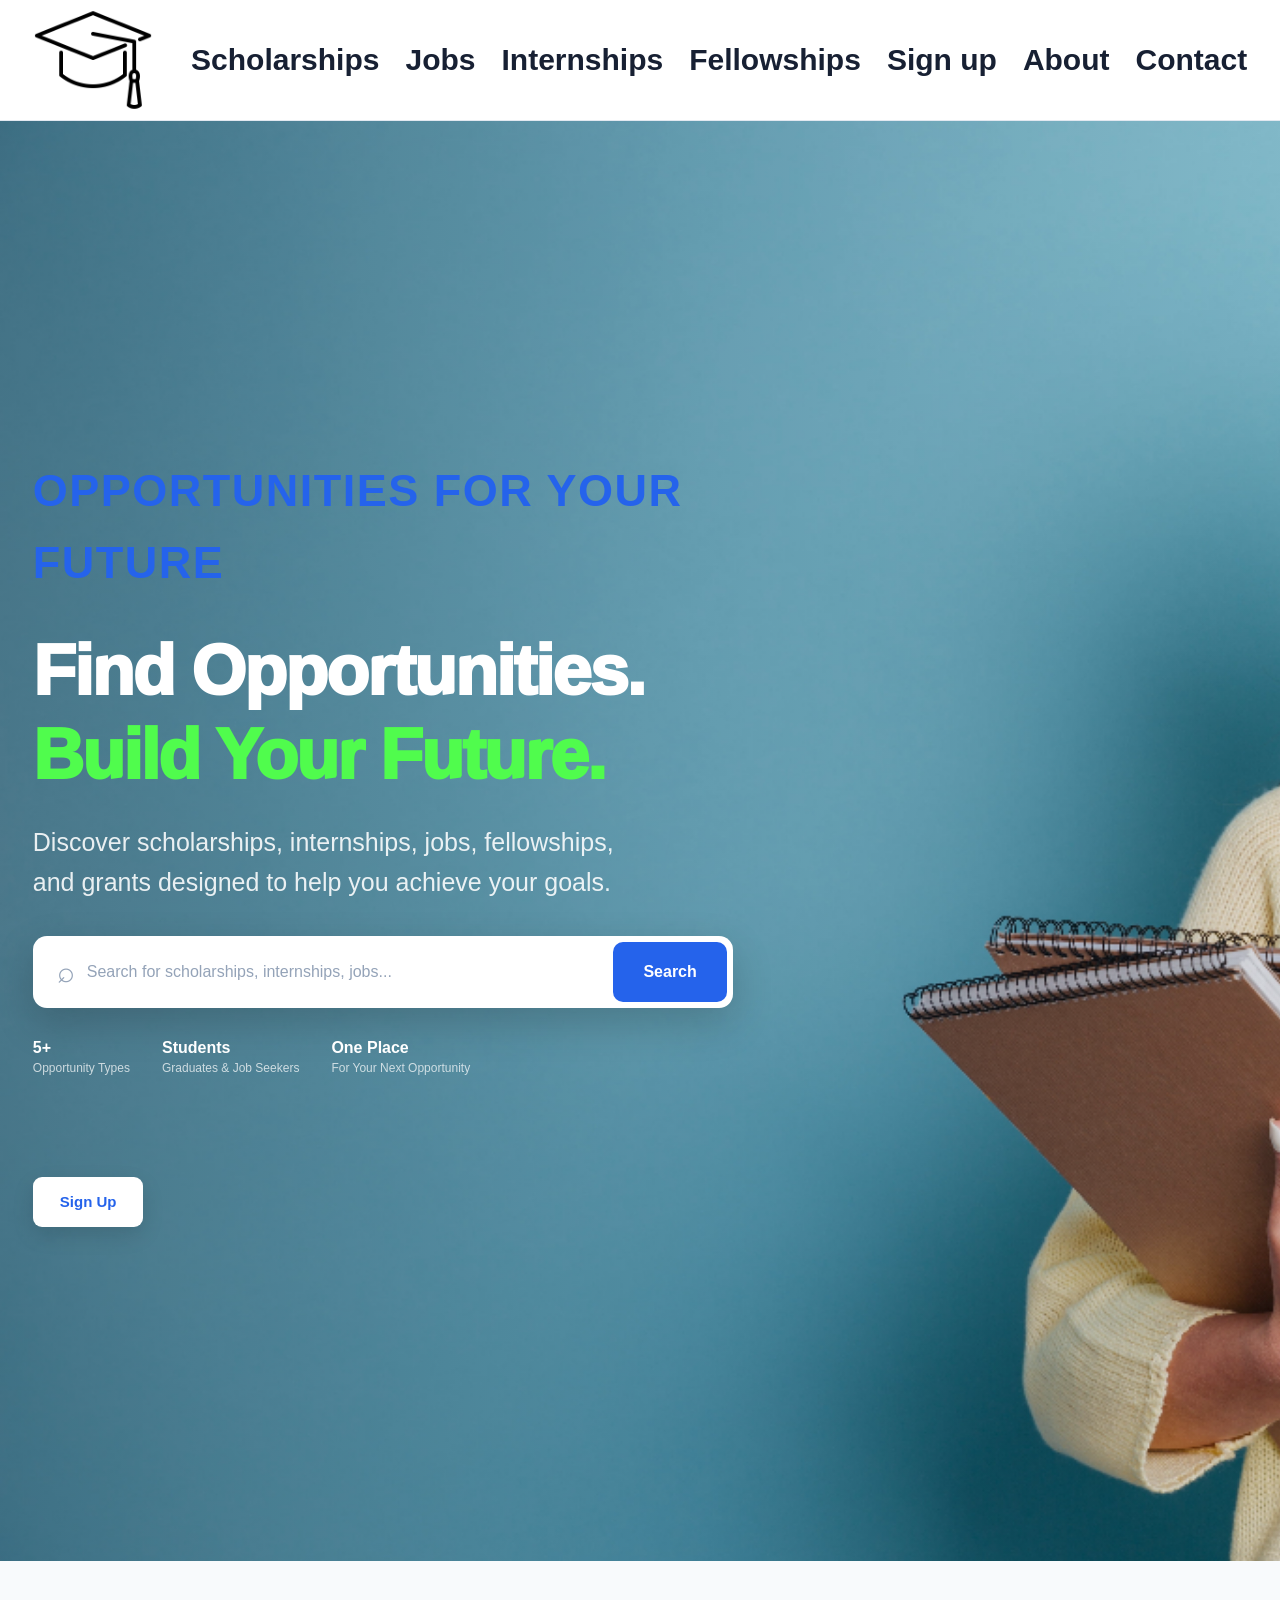
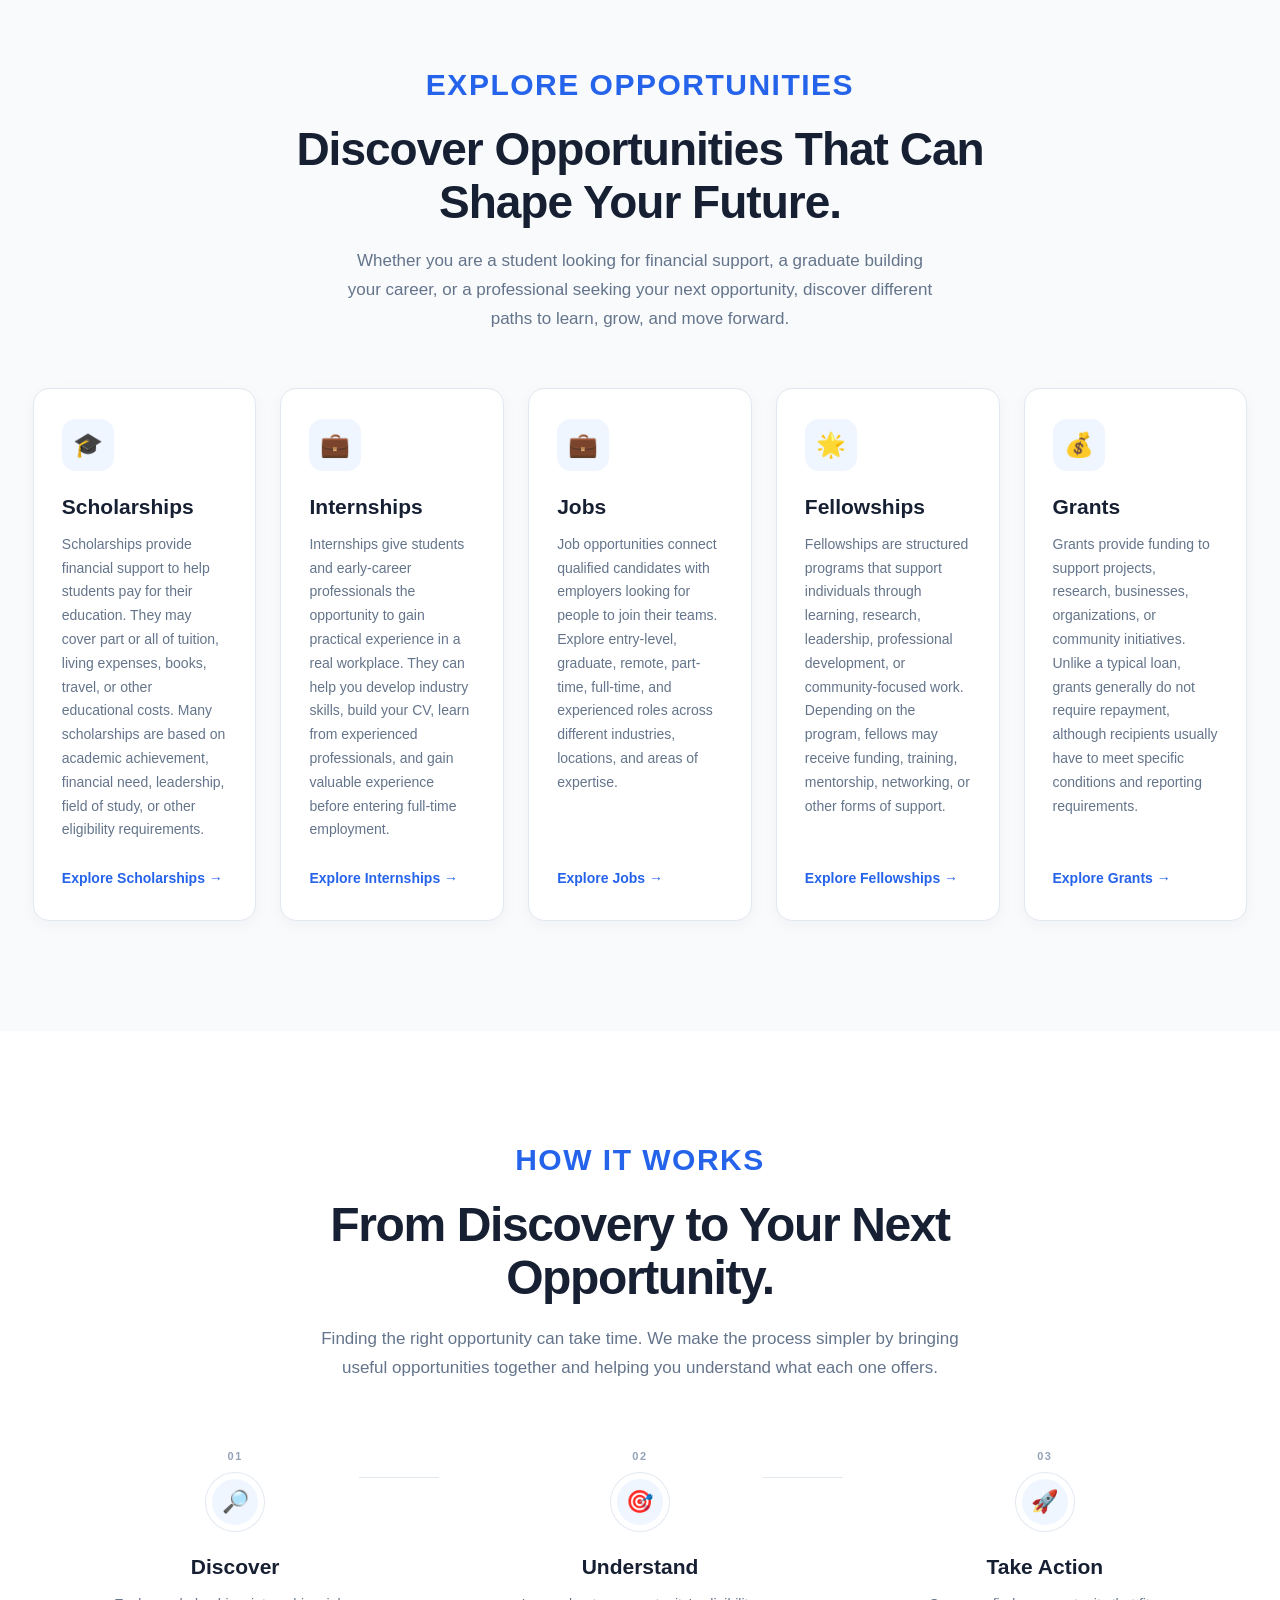
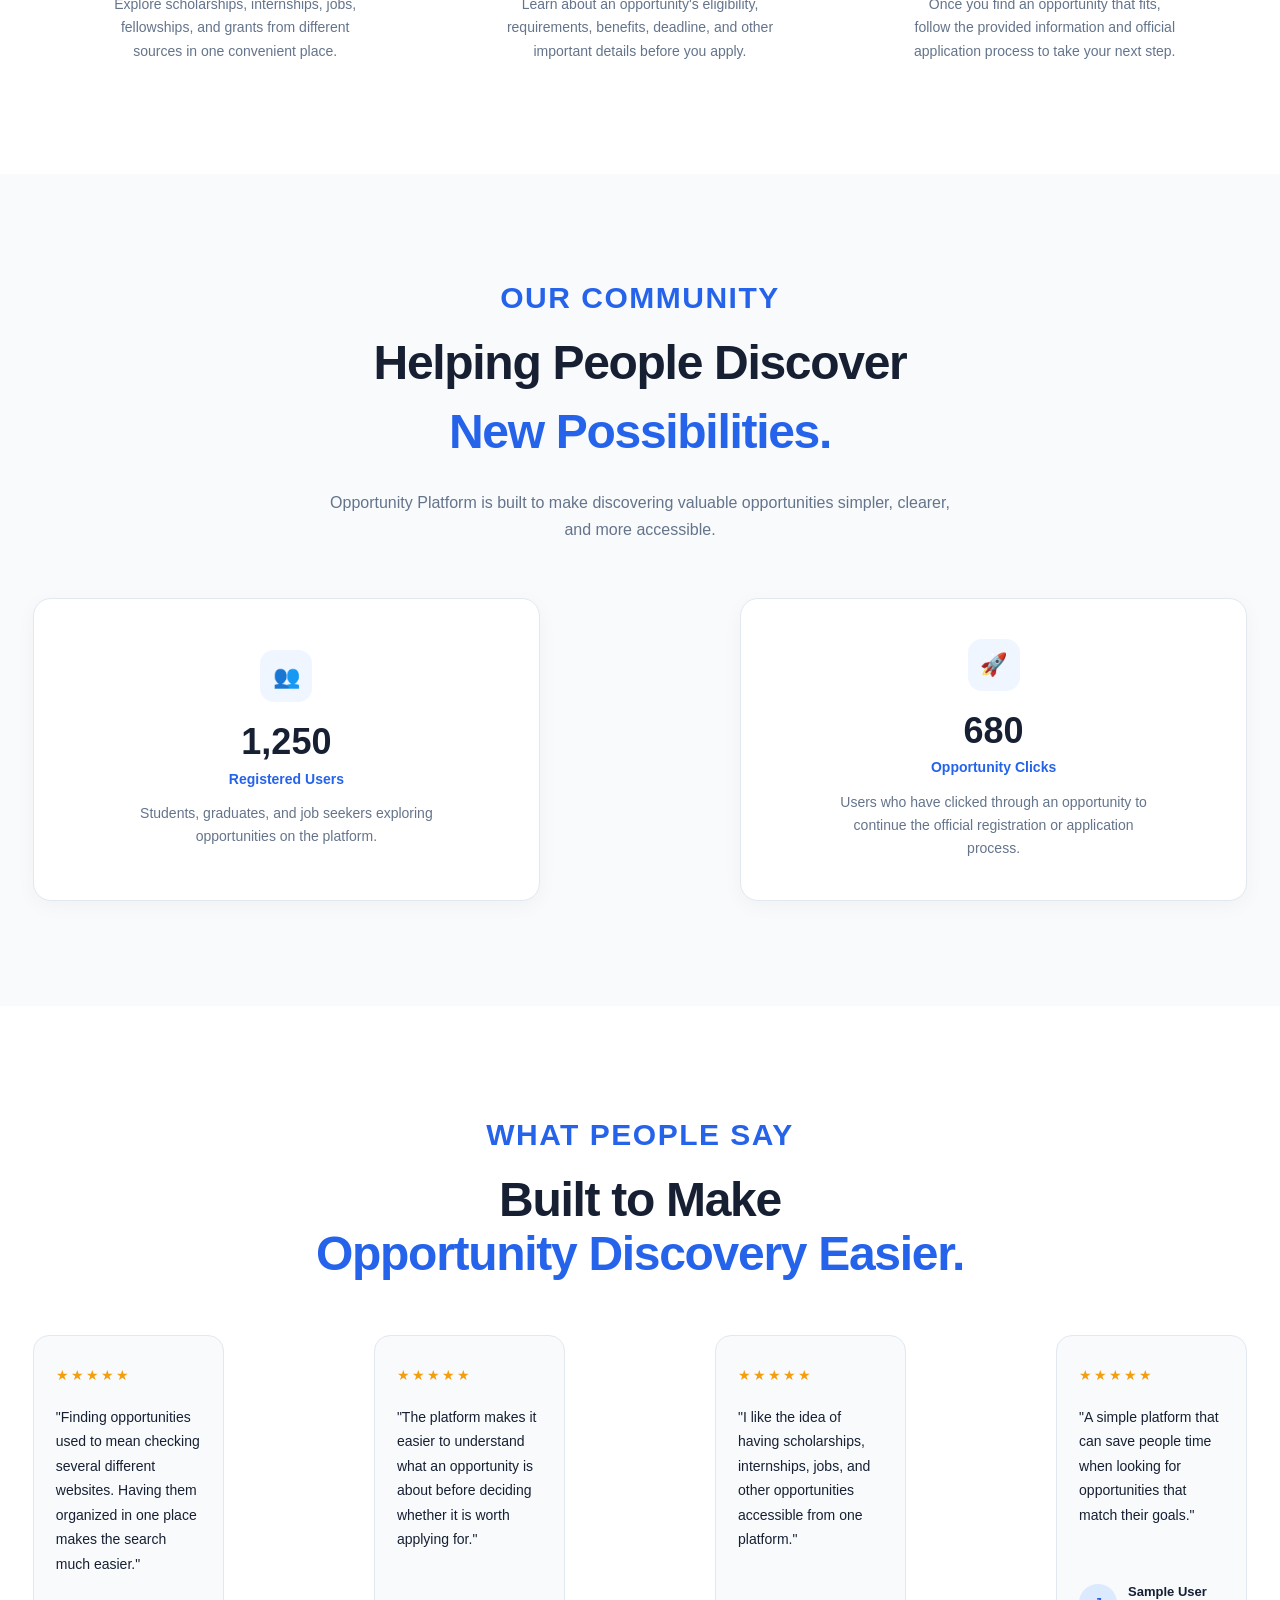
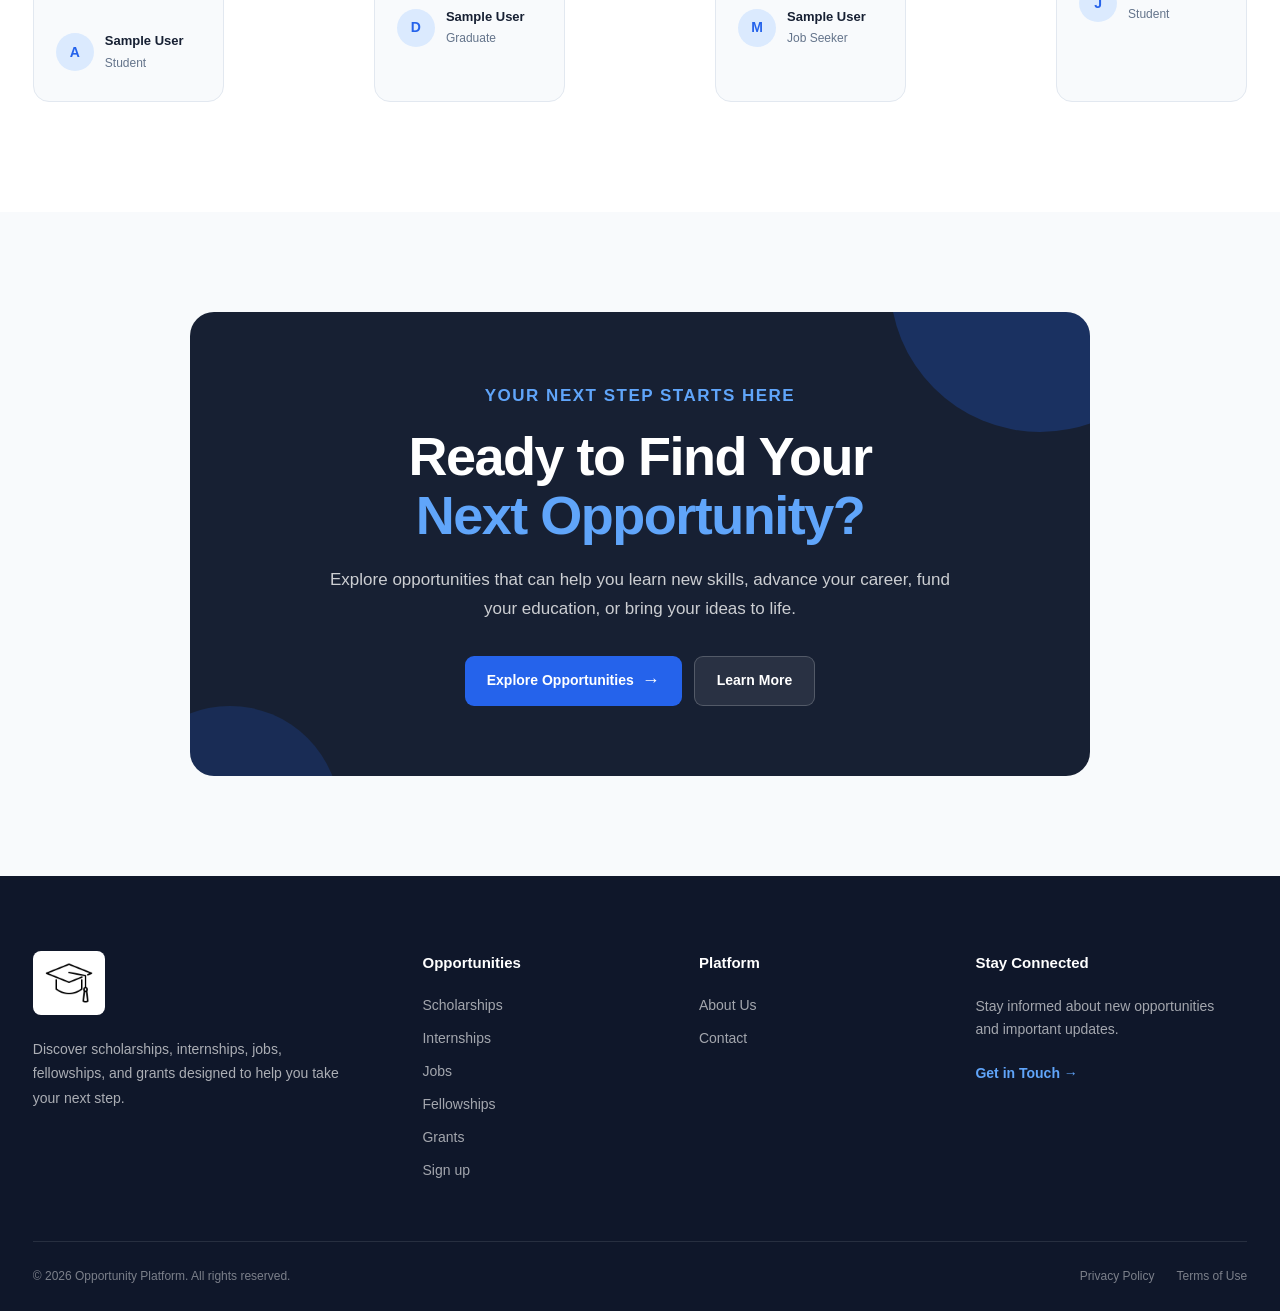
==== commit 7e8b0b61: "update" ====
--- a/index.html
+++ b/index.html
@@ -24,10 +24,11 @@
         
         <div class="logo">
           
-          <img
-            src="images/logos/logo.png"
-            alt="Opportunity Platform logo"
-            onclick="navigations('logo')">
+          <a href="index.html">
+            <img
+              src="images/logos/logo.png"
+              alt="Opportunity Platform logo">
+          </a>
           
         </div>
         
@@ -353,8 +354,7 @@
             
             <p>
               Grants provide funding to
-              support align-items: center;
-justify-content: center;
+              support
               projects, research,
               businesses, organizations,
               or
